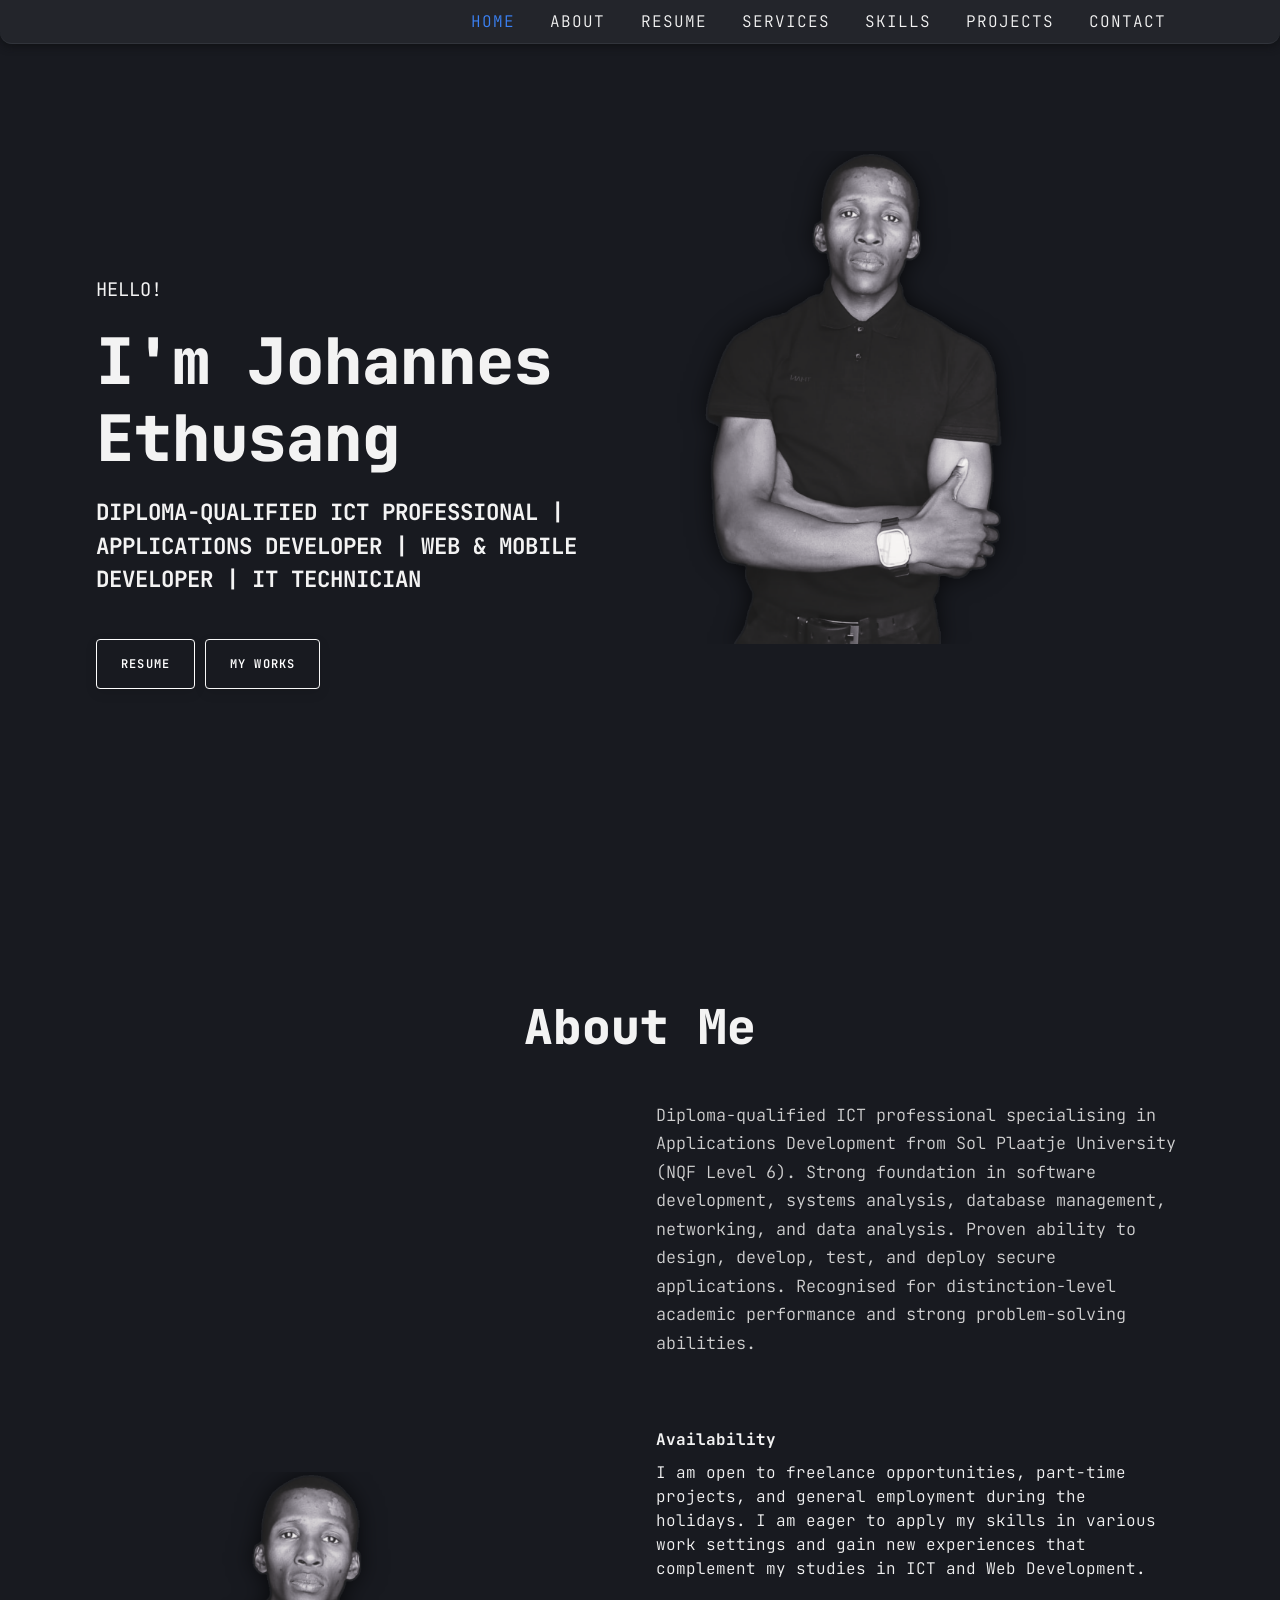
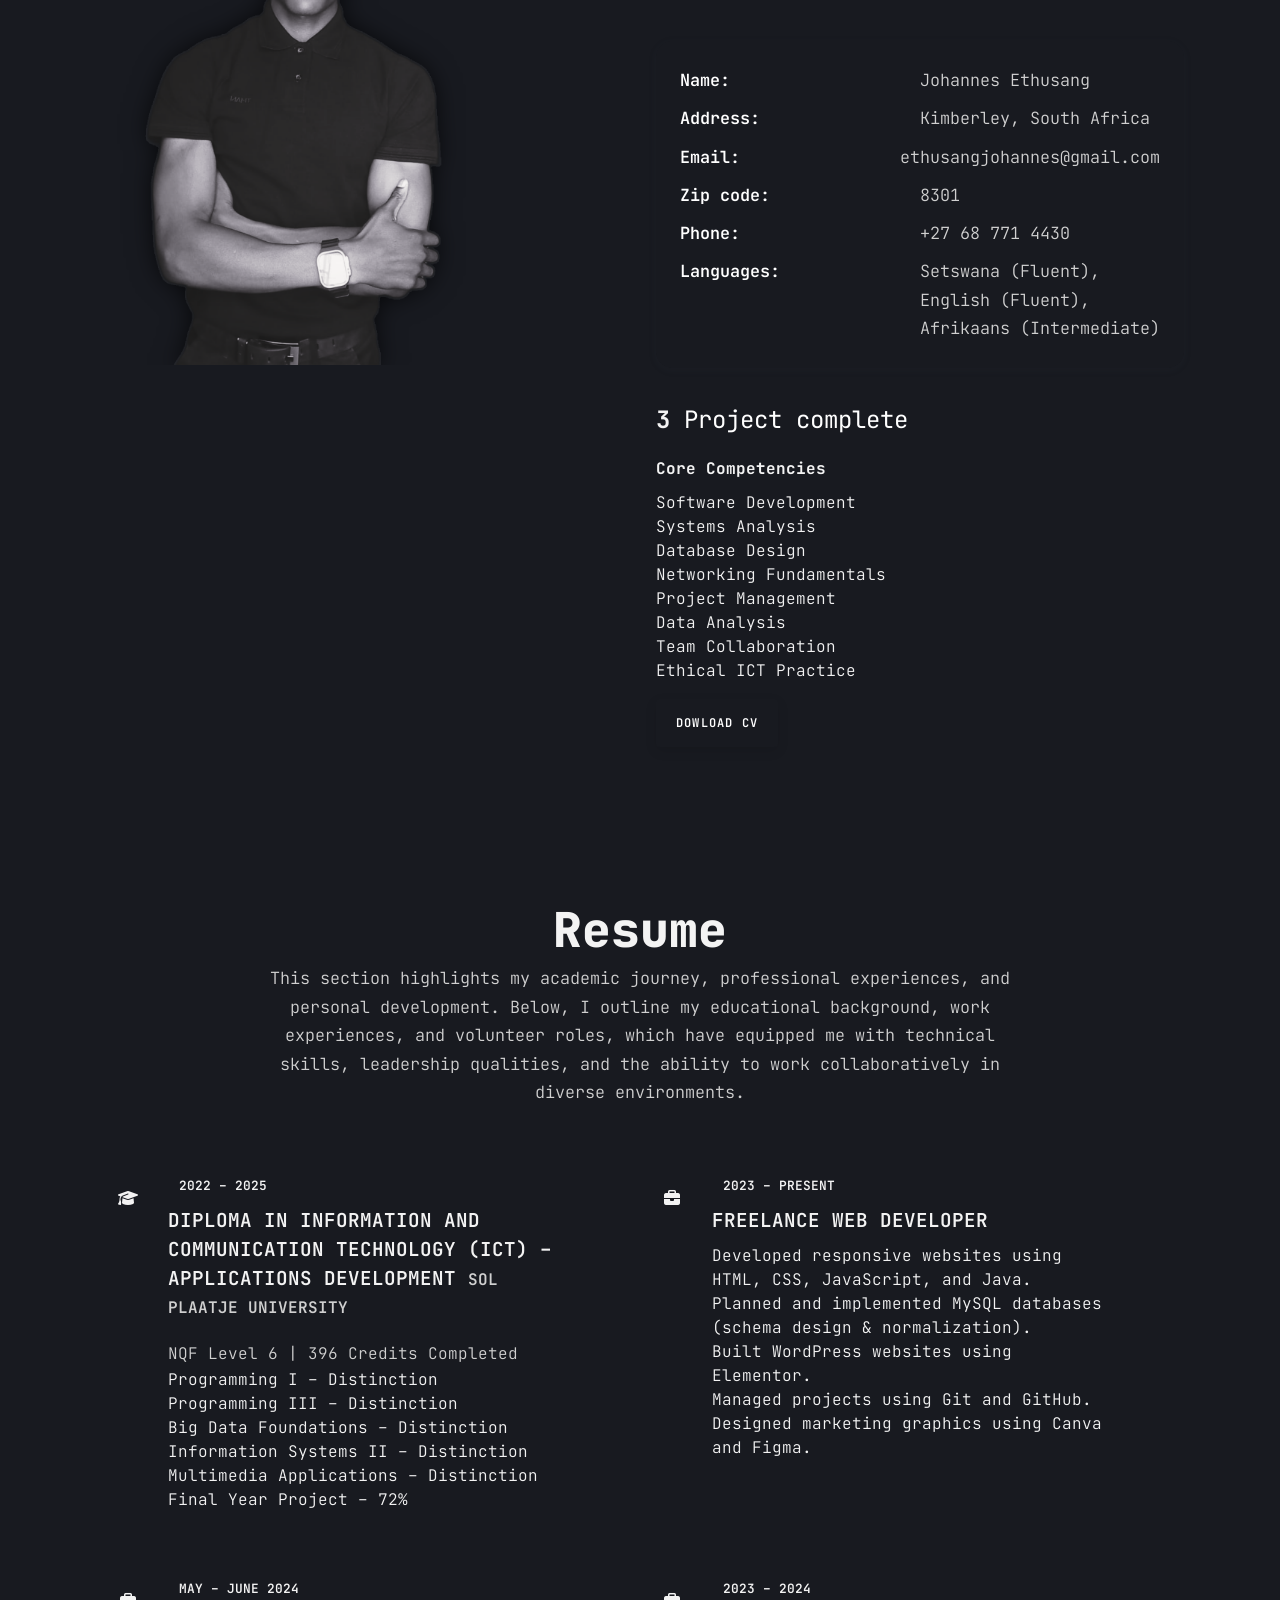
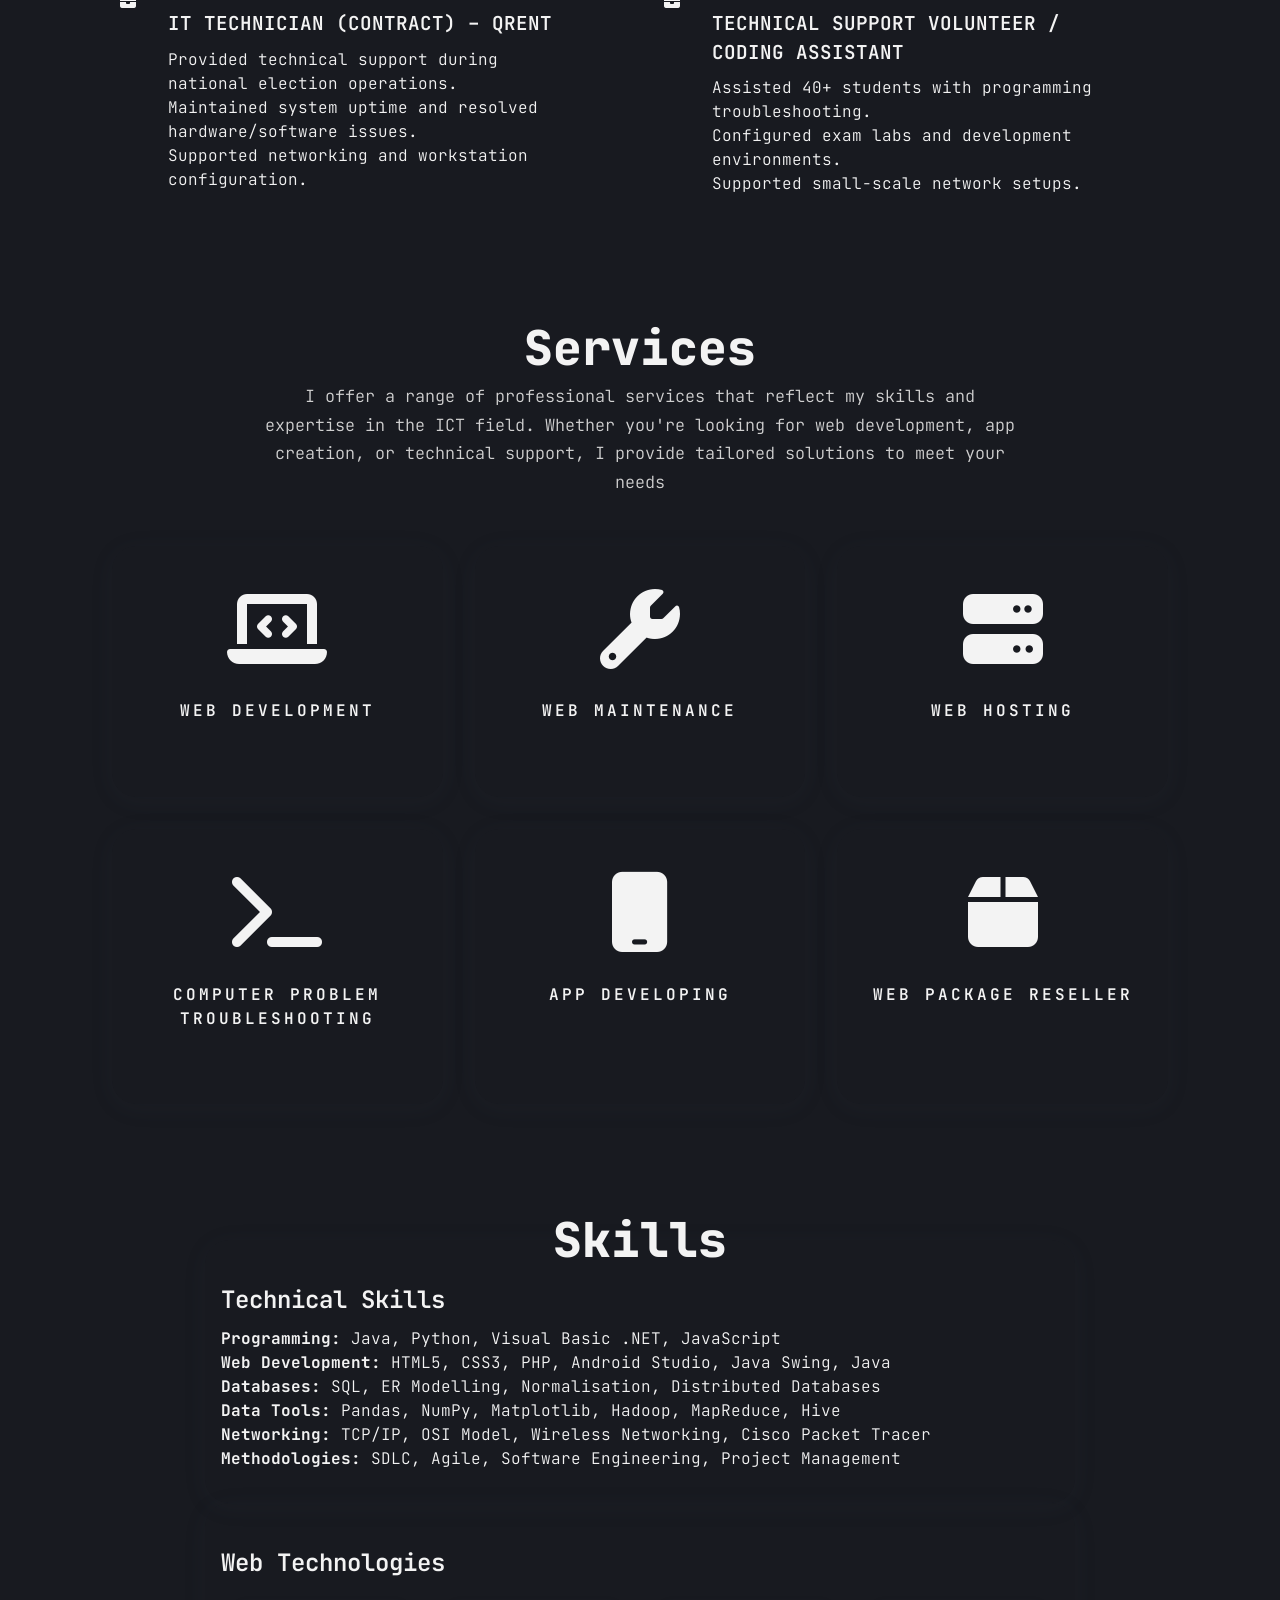
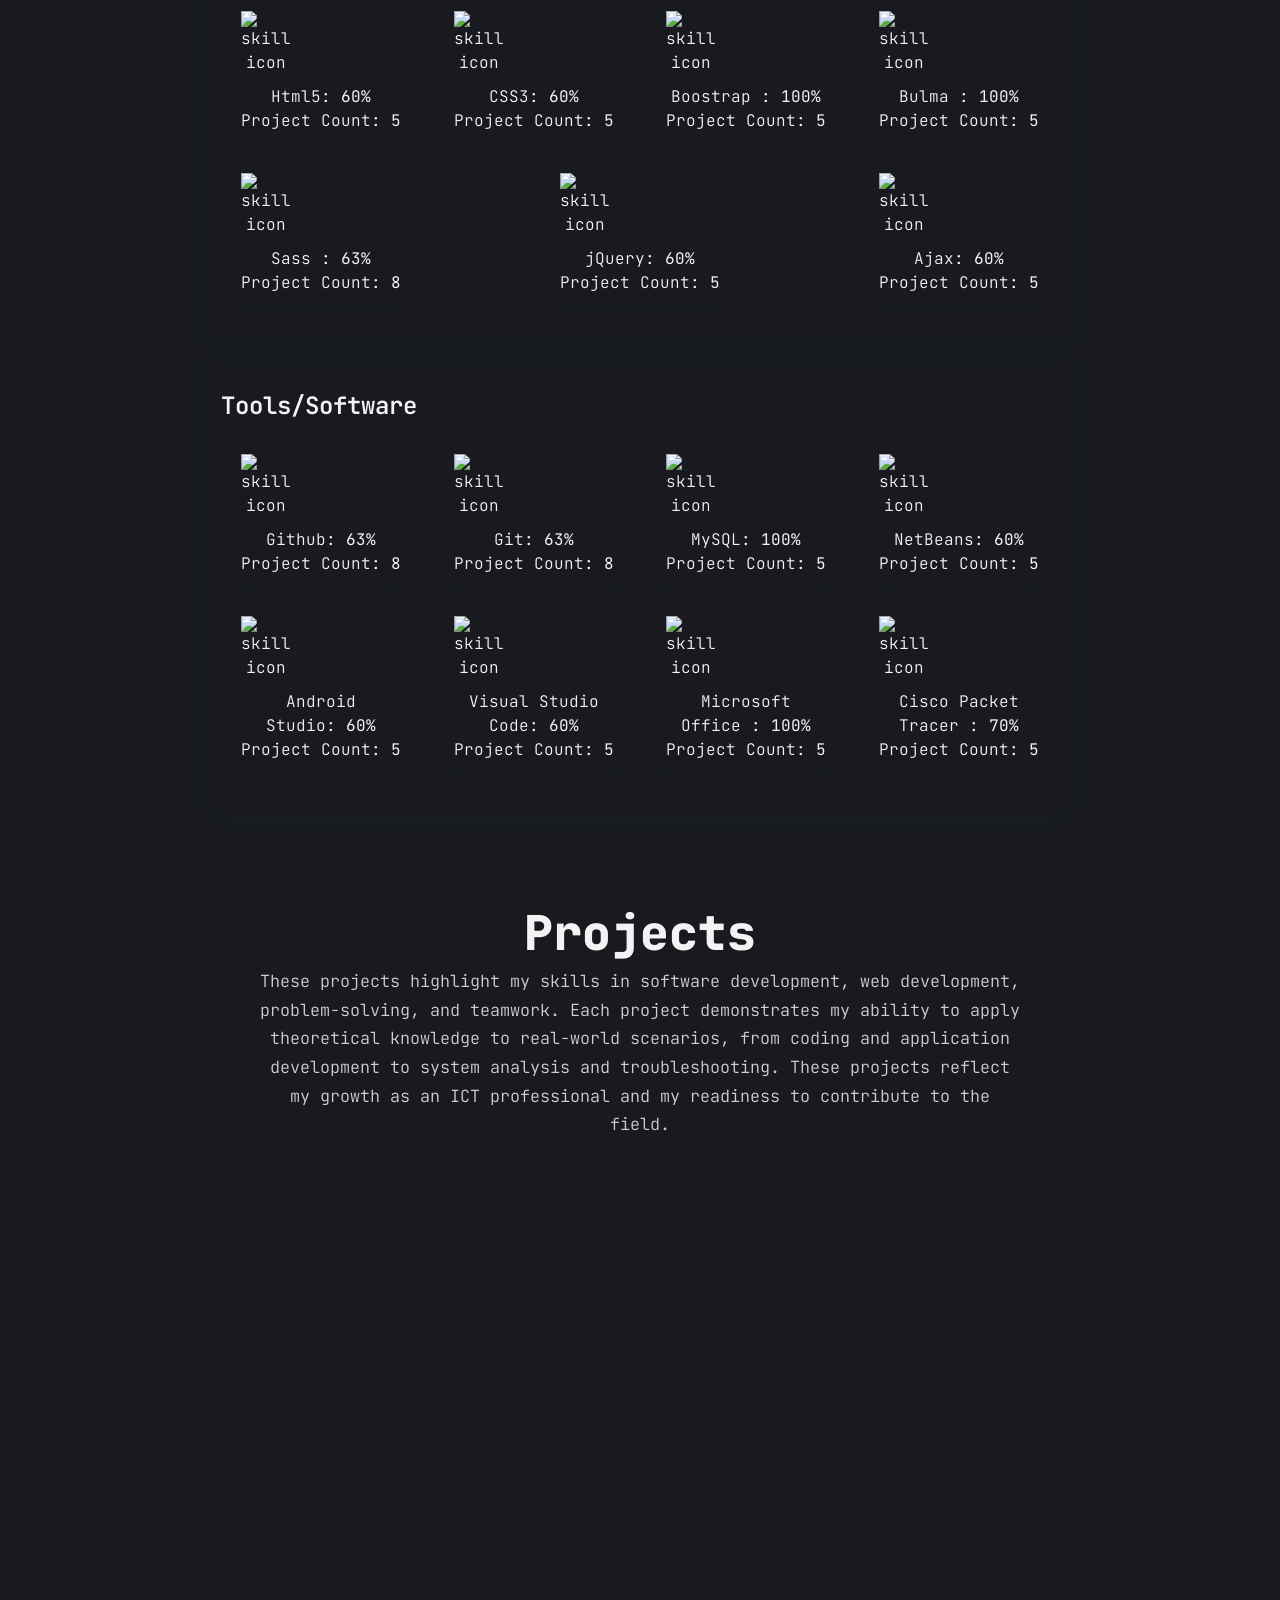
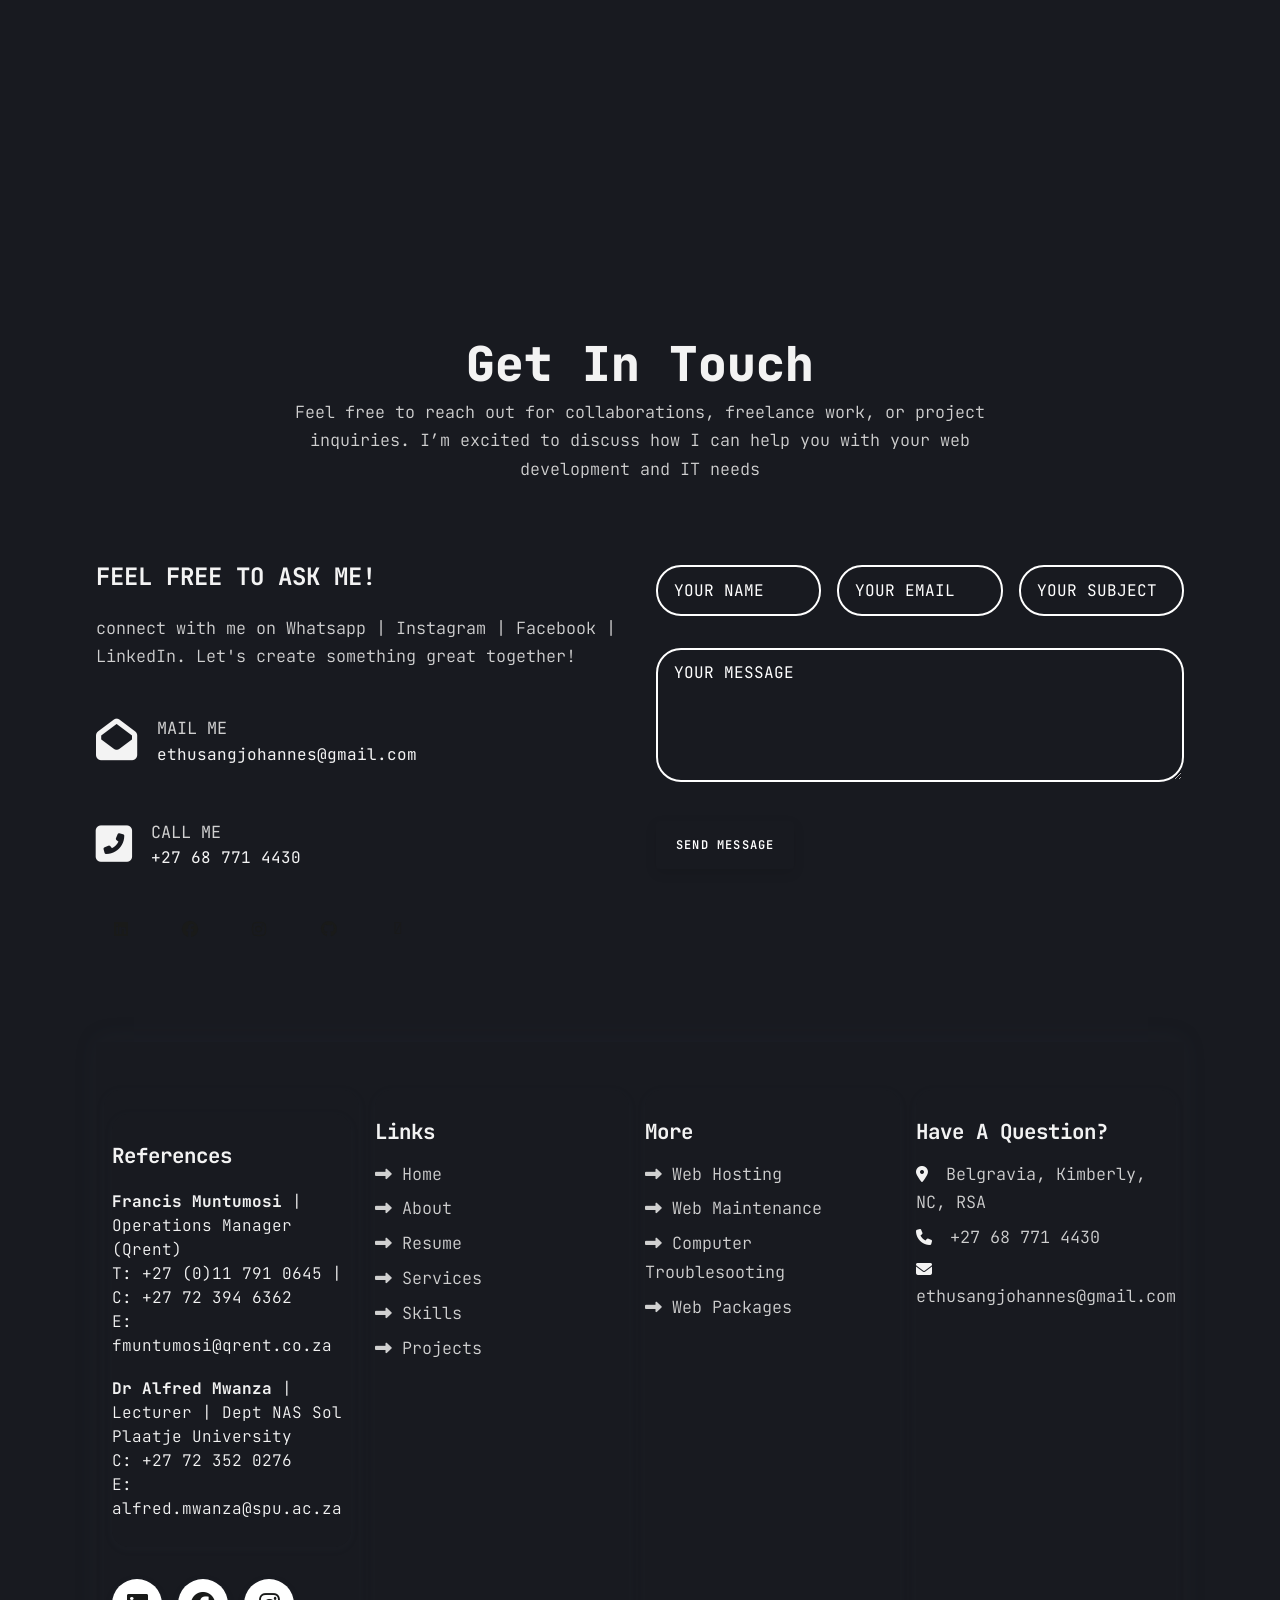
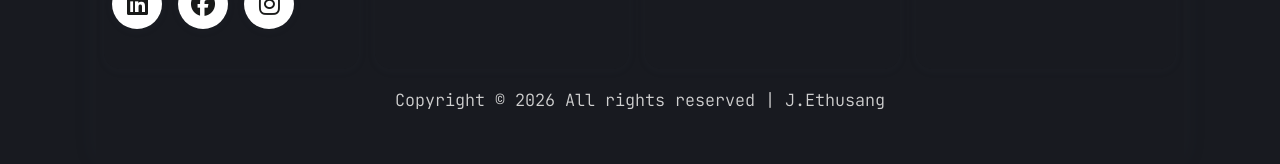
==== index.html @ 194b608e "updates 02" ====
<!DOCTYPE html>
<html>

<head>
  <meta charset="utf-8">
  <meta http-equiv="X-UA-Compatible" content="IE=edge">
  <title>J.Ethusang</title>
  <meta name="description" content="">
  <meta name="viewport" content="width=device-width, initial-scale=1">
  <link rel="shortcut icon" href="assets/je-logo.png" type="image/x-icon">

  <link rel="stylesheet" href="css/utility.css">
  <link rel="stylesheet" href="css/style.css">
  <link rel="stylesheet" href="https://cdnjs.cloudflare.com/ajax/libs/font-awesome/5.15.1/css/all.min.css"
    integrity="sha512-+4zCK9k+qNFUR5X+cKL9EIR+ZOhtIloNl9GIKS57V1MyNsYpYcUrUeQc9vNfzsWfV28IaLL3i96P9sdNyeRssA=="
    crossorigin="anonymous" />
  <link rel="stylesheet" href="https://cdnjs.cloudflare.com/ajax/libs/font-awesome/6.6.0/css/all.min.css"
    integrity="sha512-Kc323vGBEqzTmouAECnVceyQqyqdsSiqLQISBL29aUW4U/M7pSPA/gEUZQqv1cwx4OnYxTxve5UMg5GT6L4JJg=="
    crossorigin="anonymous" referrerpolicy="no-referrer" />
  <link rel="preconnect" href="https://fonts.googleapis.com">
  <link rel="preconnect" href="https://fonts.gstatic.com" crossorigin>
  <link href="https://fonts.googleapis.com/css2?family=JetBrains+Mono:wght@400;500;700&display=swap" rel="stylesheet">
  <style>
    body, html, h1, h2, h3, h4, h5, h6, p, a, span, li, button, input, textarea {
      font-family: 'JetBrains Mono', monospace !important;
    }
    .jetbrains-mono {
      font-family: 'JetBrains Mono', monospace !important;
    }
  </style>
</head>

<body class="titillium-web-light">


  <nav class="navbar">
    <div class="container">
      <div class="brand-and-toggler">
        <a href="#"><img src="assets/je-logo.png" class="navbar-brand" alt=""></a>
        <button type="button" class="navbar-toggler" id="navbar-toggler">
          <span>
            <i class="fas fa-bars"></i>
          </span>
        </button>
      </div>

      <div class="navbar-collapse">
        <ul class="navbar-nav">
          <li class="nav-item nav-active">
            <a href="#home" class="nav-link">home</a>
          </li>
          <li class="nav-item">
            <a href="#about" class="nav-link">about</a>
          </li>
          <li class="nav-item">
            <a href="#resume" class="nav-link">resume</a>
          </li>
          <li class="nav-item">
            <a href="#services" class="nav-link">services</a>
          </li>
          <li class="nav-item">
            <a href="#skills" class="nav-link">skills</a>
          </li>
          <li class="nav-item">
            <a href="#projects" class="nav-link">projects</a>
          </li>

          <li class="nav-item">
            <a href="#contact" class="nav-link">contact</a>
          </li>
        </ul>
      </div>
    </div>
  </nav>

  <section class="home container" id="home">
    <div class="row">
      <div class="row-left">
        <h3>hello!</h3>
        <h1 class="anta-regular">i'm <span class="anta-regular">Johannes Ethusang</span></h1>
        <h2 class="anta-regular">Diploma-qualified ICT Professional | Applications Developer | Web & Mobile Developer | IT Technician</h2>
        <div class="home-pg-btn">
          <button type="button" class="btn"><i class="animation"></i><a style="color: #fff;"
              href="/Docs/Johannes_Ethusang_CV.pdf" target="_blank">Resume</a> <i class="animation"></i></button>
          <button type="button" class="btn"><i class="animation"></i> <a style="color: #fff;" href="#projects">My
              Works</a><i class="animation"></i></button>
        </div>
      </div>

      <div class="row-right">
        <div class="img-border">
          <div class="img-container">
            <img class="sh-img" src="assets/johannes_ethusang.png" alt="my photo">
          </div>
        </div>
      </div>
    </div>
  </section>

  <section class="about container" id="about">
    <div class="title">
      <!-- <h2 class="anta-regular">about</h2> -->
      <div>
        <h2 class="anta-regular">about me</h2>
      </div>
    </div>

    <div class="row">
      <div class="row-lef">
        <img id="about-img" src="assets/johannes_ethusang.png" alt="about photo">
      </div>

      <div class="row-right">
        <p class="text">Diploma-qualified ICT professional specialising in Applications Development from Sol Plaatje University (NQF Level 6). Strong foundation in software development, systems analysis, database management, networking, and data analysis. Proven ability to design, develop, test, and deploy secure applications. Recognised for distinction-level academic performance and strong problem-solving abilities.</p>
        <p class="text">
        <h4>Availability</h4>
        I am open to freelance opportunities, part-time projects, and general employment during the holidays. I am
        eager to apply my skills in various work settings and gain new experiences that complement my studies in ICT
        and Web Development.

        </p>
        <div class="about-content">
          <ul>
            <li class="text">
              <span>Name: </span>
              <span>Johannes Ethusang</span>
            </li>

            <li class="text">
              <span>Address: </span>
              <span>Kimberley, South Africa</span>
            </li>
            <li class="text">
              <span>Email: </span>
              <span>ethusangjohannes@gmail.com</span>
            </li>
            <li class="text">
              <span>Zip code: </span>
              <span>8301</span>
            </li>
            <li class="text">
              <span>Phone: </span>
              <span>+27 68 771 4430</span>
            </li>
            <li class="text">
              <span>Languages: </span>
              <span>Setswana (Fluent), English (Fluent), Afrikaans (Intermediate)</span>
            </li>
          </ul>
        </div>

        <h3>3 <span>Project complete</span></h3>
        <h4>Core Competencies</h4>
        <ul>
          <li>Software Development</li>
          <li>Systems Analysis</li>
          <li>Database Design</li>
          <li>Networking Fundamentals</li>
          <li>Project Management</li>
          <li>Data Analysis</li>
          <li>Team Collaboration</li>
          <li>Ethical ICT Practice</li>
        </ul>
        <button type="button" class="btn"><i class="animation"></i><a style="color: #fff;"
            href="/Docs/Johannes_Ethusang_CV.pdf" target="_blank">Dowload CV</a> <i class="animation"></i></button>
      </div>
    </div>
  </section>

  <section class="resume container" id="resume">
    <div class="title">
      <!-- <h2 class="anta-regular">resume</h2> -->
      <div>
        <h2 class="anta-regular">resume</h2>
      </div>
    </div>

    <p class="text">This section highlights my academic journey, professional experiences,
      and personal development. Below, I outline my educational background, work experiences,
      and volunteer roles, which have equipped me with technical skills, leadership qualities,
      and the ability to work collaboratively in diverse environments.</p>

    <div class="row">
      <div class="item">
        <div class="icon">
          <i class="fas fa-graduation-cap"></i>
        </div>
        <span>2022 – 2025</span>
        <h2>Diploma in Information and Communication Technology (ICT) – Applications Development <span>Sol Plaatje University</span></h2>
        <p class="text">NQF Level 6 | 396 Credits Completed</p>
        <ul>
          <li>Programming I – Distinction</li>
          <li>Programming III – Distinction</li>
          <li>Big Data Foundations – Distinction</li>
          <li>Information Systems II – Distinction</li>
          <li>Multimedia Applications – Distinction</li>
          <li>Final Year Project – 72%</li>
        </ul>
      </div>
      <div class="item">
        <div class="icon">
          <i class="fas fa-briefcase"></i>
        </div>
        <span>2023 – Present</span>
        <h2>Freelance Web Developer</h2>
        <ul>
          <li>Developed responsive websites using HTML, CSS, JavaScript, and Java.</li>
          <li>Planned and implemented MySQL databases (schema design & normalization).</li>
          <li>Built WordPress websites using Elementor.</li>
          <li>Managed projects using Git and GitHub.</li>
          <li>Designed marketing graphics using Canva and Figma.</li>
        </ul>
      </div>
      <div class="item">
        <div class="icon">
          <i class="fas fa-briefcase"></i>
        </div>
        <span>May – June 2024</span>
        <h2>IT Technician (Contract) – Qrent</h2>
        <ul>
          <li>Provided technical support during national election operations.</li>
          <li>Maintained system uptime and resolved hardware/software issues.</li>
          <li>Supported networking and workstation configuration.</li>
        </ul>
      </div>
      <div class="item">
        <div class="icon">
          <i class="fas fa-briefcase"></i>
        </div>
        <span>2023 – 2024</span>
        <h2>Technical Support Volunteer / Coding Assistant</h2>
        <ul>
          <li>Assisted 40+ students with programming troubleshooting.</li>
          <li>Configured exam labs and development environments.</li>
          <li>Supported small-scale network setups.</li>
        </ul>
      </div>
    </div>
  </section>

  <section class="services container" id="services">
    <div class="title">
      <!-- <h2 class="anta-regular">services</h2> -->
      <div>
        <h2 class="anta-regular">services</h2>
      </div>
    </div>

    <p class="text">I offer a range of professional services that reflect my skills and expertise in the ICT field.
      Whether you're looking for web development, app creation, or technical support, I provide tailored
      solutions to meet your needs</p>

    <div class="row">
      <div class="item">
        <span><i class="fa-solid fa-laptop-code"></i></span>
        <h2>Web Development</h2>
      </div>

      <div class="item">
        <span><i class="fa-solid fa-wrench"></i></span>
        <h2>Web Maintenance</h2>
      </div>

      <div class="item">
        <span><i class="fa-solid fa-server"></i></span>
        <h2> Web Hosting</h2>
      </div>



      <div class="item">
        <span><i class="fa-solid fa-terminal"></i></span>
        <h2>Computer Problem Troubleshooting</h2>
      </div>

      <div class="item">
        <span><i class="fa-solid fa-mobile"></i></i></span>
        <h2>app developing</h2>
      </div>

      <div class="item">
        <span><i class="fa-solid fa-box"></i></i></span>
        <h2>Web Package Reseller</h2>
      </div>
    </div>


  </section>

  <section class="skills container" id="skills">
    <div class="title">
      <!-- <h2 class="anta-regular">skills</h2> -->
      <div>
        <h2 class="anta-regular">skills</h2>
      </div>
    </div>

    <div class="content">
      <div class="skills-section" id="skills">
        <h2 class="section-title titillium-web-semibold">Technical Skills</h2>
        <ul>
          <li><b>Programming:</b> Java, Python, Visual Basic .NET, JavaScript</li>
          <li><b>Web Development:</b> HTML5, CSS3, PHP, Android Studio, Java Swing, Java</li>
          <li><b>Databases:</b> SQL, ER Modelling, Normalisation, Distributed Databases</li>
          <li><b>Data Tools:</b> Pandas, NumPy, Matplotlib, Hadoop, MapReduce, Hive</li>
          <li><b>Networking:</b> TCP/IP, OSI Model, Wireless Networking, Cisco Packet Tracer</li>
          <li><b>Methodologies:</b> SDLC, Agile, Software Engineering, Project Management</li>
        </ul>
      </div>
    </div>

    <div class="skills-section" id="Web-Technologies">
      <h2 class="section-title titillium-web-semibold">Web Technologies</h2>
      <div class=" skill-container">


        <div class="skill">
          <img src="/assets/html-5-svgrepo-com.svg" alt="skill-icon" class="skill-icon">
          <ul class="titillium-web-light">
            <li>Html5: <span class="titillium-web-regular">60%</span></li>
            <li>Project Count: <span class="titillium-web-regular">5</span></li>
          </ul>
        </div>
        <div class="skill">
          <img src="/assets/css-3-svgrepo-com.svg" alt="skill-icon" class="skill-icon">

          <ul class="titillium-web-light">
            <li>CSS3: <span class="titillium-web-regular">60%</span></li>
            <li>Project Count: <span class="titillium-web-regular">5</span></li>
          </ul>
        </div>

        <div class="skill">
          <img src="/assets/Bootstrap.svg" alt="skill-icon" class="skill-icon">

          <ul class="titillium-web-light">
            <li>Boostrap : <span class="titillium-web-regular">100%</span></li>
            <li>Project Count: <span class="titillium-web-regular">5</span></li>
          </ul>
        </div>

        <div class="skill">
          <img src="/assets/Bulma.svg" alt="skill-icon" class="skill-icon">

          <ul class="titillium-web-light">
            <li>Bulma : <span class="titillium-web-regular">100%</span></li>
            <li>Project Count: <span class="titillium-web-regular">5</span></li>
          </ul>
        </div>

        <div class="skill">
          <img src="/assets/sass-svgrepo-com.svg" alt="skill-icon" class="skill-icon">

          <ul class="titillium-web-light">
            <li>Sass : <span class="titillium-web-regular">63%</span></li>
            <li>Project Count: <span class="titillium-web-regular">8</span></li>
          </ul>
        </div>

        <div class="skill">
          <img src="/assets/Bootstrap.svg" alt="skill-icon" class="skill-icon">
          <ul class="titillium-web-light">
            <li>jQuery: <span class="titillium-web-regular">60%</span></li>
            <li>Project Count: <span class="titillium-web-regular">5</span></li>
          </ul>
        </div>

        <div class="skill">
          <img src="/assets/pandas-svgrepo-com.svg" alt="skill-icon" class="skill-icon">

          <ul class="titillium-web-light">
            <li>Ajax: <span class="titillium-web-regular">60%</span></li>
            <li>Project Count: <span class="titillium-web-regular">5</span></li>
          </ul>
        </div>

      </div>
    </div>

    <div class="skills-section" id="tools">
      <h2 class="section-title titillium-web-semibold"">Tools/Software</h2>
      <div class=" skill-container">

        <div class="skill">
          <img src="/assets/GitHub.svg" alt="skill-icon" class="skill-icon">

          <ul class="titillium-web-light">
            <li>Github: <span class="titillium-web-regular">63%</span></li>
            <li>Project Count: <span class="titillium-web-regular">8</span></li>
          </ul>
        </div>

        <div class="skill">
          <img src="/assets/Git.svg" alt="skill-icon" class="skill-icon">

          <ul class="titillium-web-light">
            <li>Git: <span class="titillium-web-regular">63%</span></li>
            <li>Project Count: <span class="titillium-web-regular">8</span></li>
          </ul>
        </div>


        <div class="skill">
          <img src="/assets/MySQL.svg" alt="skill-icon" class="skill-icon">

          <ul class="titillium-web-light">
            <li>MySQL: <span class="titillium-web-regular">100%</span></li>
            <li>Project Count: <span class="titillium-web-regular">5</span></li>
          </ul>
        </div>

        <div class="skill">
          <img src="/assets/Git.svg" alt="skill-icon" class="skill-icon">
          <ul class="titillium-web-light">
            <li>NetBeans: <span class="titillium-web-regular">60%</span></li>
            <li>Project Count: <span class="titillium-web-regular">5</span></li>
          </ul>
        </div>

        <div class="skill">
          <img src="/assets/Android Studio.svg" alt="skill-icon" class="skill-icon">

          <ul class="titillium-web-light">
            <li>Android <br> Studio: <span class="titillium-web-regular">60%</span></li>
            <li>Project Count: <span class="titillium-web-regular">5</span></li>
          </ul>
        </div>

        <div class="skill">
          <img src="/assets/Visual Studio Code (VS Code).svg" alt="skill-icon" class="skill-icon">

          <ul class="titillium-web-light">
            <li>Visual Studio <br> Code: <span class="titillium-web-regular">60%</span></li>
            <li>Project Count: <span class="titillium-web-regular">5</span></li>
          </ul>
        </div>
        <div class="skill">
          <img src="/assets/microsoft-office-2013-logo-svgrepo-com.svg" alt="skill-icon" class="skill-icon">

          <ul class="titillium-web-light">
            <li>Microsoft <br> Office : <span class="titillium-web-regular">100%</span></li>
            <li>Project Count: <span class="titillium-web-regular">5</span></li>
          </ul>
        </div>
        <div class="skill">
          <img src="/assets/cisco-svgrepo-com.svg" alt="skill-icon" class="skill-icon">

          <ul class="titillium-web-light">
            <li>Cisco Packet <br> Tracer : <span class="titillium-web-regular">70%</span></li>
            <li>Project Count: <span class="titillium-web-regular">5</span></li>
          </ul>
        </div>


    </div>
    </div>
  </section>

  <section class="projects container" id="projects">
    <div class="title">
      <!-- <h2 class="anta-regular">projects</h2> -->
      <div>
        <h2 class="anta-regular">projects</h2>
      </div>
    </div>

    <p class="text">These projects highlight my skills in software development, web development,
      problem-solving, and teamwork. Each project demonstrates my ability to apply theoretical knowledge to
      real-world scenarios, from coding and application development to system analysis and troubleshooting.
      These projects reflect my growth as an ICT professional and my readiness to contribute to the field.</p>

    <div class="row">

      <div class="item">
        <div class="item-overlay">
          <a href="https://myda-dev.netlify.app" target="_blank">Motlalerain Youth Development Academy Website</a>
          <a href="https://myda-dev.netlify.app" target="_blank"><button class="btn-view">
              See more
              <svg xmlns="http://www.w3.org/2000/svg" fill="none" viewBox="0 0 24 24" height="15px" width="15px"
                class="icon">
                <path stroke-linejoin="round" stroke-linecap="round" stroke-miterlimit="10" stroke-width="1.5"
                  stroke="#292D32"
                  d="M8.91016 19.9201L15.4302 13.4001C16.2002 12.6301 16.2002 11.3701 15.4302 10.6001L8.91016 4.08008">
                </path>
              </svg>
            </button>
          </a>

        </div>
      </div>

      <div class="item">
        <div class="item-overlay">
          <a href="https://kwaai-kasi-kota.netlify.app" target="_blank">Kasi kwaai kota, mini-restuarant website with
            HTML and CSS</a>
          <a href="https://kwaai-kasi-kota.netlify.app" target="_blank"><button class="btn-view">
              See more
              <svg xmlns="http://www.w3.org/2000/svg" fill="none" viewBox="0 0 24 24" height="15px" width="15px"
                class="icon">
                <path stroke-linejoin="round" stroke-linecap="round" stroke-miterlimit="10" stroke-width="1.5"
                  stroke="#292D32"
                  d="M8.91016 19.9201L15.4302 13.4001C16.2002 12.6301 16.2002 11.3701 15.4302 10.6001L8.91016 4.08008">
                </path>
              </svg>
            </button>
          </a>
        </div>
      </div>

      <div class="item">
        <div class="item-overlay">
          <a href="#" target="_blank">Books Library with HTML, CSS, JSON and JavaScript using Books Library</a>
          <a href="" target="_blank"><button class="btn-view">
              See more
              <svg xmlns="http://www.w3.org/2000/svg" fill="none" viewBox="0 0 24 24" height="15px" width="15px"
                class="icon">
                <path stroke-linejoin="round" stroke-linecap="round" stroke-miterlimit="10" stroke-width="1.5"
                  stroke="#292D32"
                  d="M8.91016 19.9201L15.4302 13.4001C16.2002 12.6301 16.2002 11.3701 15.4302 10.6001L8.91016 4.08008">
                </path>
              </svg>
            </button>
          </a>
        </div>
      </div>

      <div class="item">
        <div class="item-overlay">
          <a href="https://html5-cheat-sheet.netlify.app" target="_blank">HTML CHEAT SHEET</a>
          <a href="https://html5-cheat-sheet.netlify.app" target="_blank">
            <button class="btn-view">
              See more
              <svg xmlns="http://www.w3.org/2000/svg" fill="none" viewBox="0 0 24 24" height="15px" width="15px"
                class="icon">
                <path stroke-linejoin="round" stroke-linecap="round" stroke-miterlimit="10" stroke-width="1.5"
                  stroke="#292D32"
                  d="M8.91016 19.9201L15.4302 13.4001C16.2002 12.6301 16.2002 11.3701 15.4302 10.6001L8.91016 4.08008">
                </path>
              </svg>
            </button>
          </a>
        </div>
      </div>


    </div>
  </section>

  <section class="contact container" id="contact">
    <div class="title">
      <!-- <h2 class="anta-regular">contact</h2> -->
      <div>
        <h2 class="anta-regular">get in touch</h2>
      </div>
    </div>

    <p class="text">Feel free to reach out for collaborations, freelance work, or project inquiries. I’m excited to
      discuss how I can help you with your web development and IT needs</p>

    <div class="row">
      <div class="col-left">
        <h2>feel free to ask me!</h2>
        <p class="text">connect with me on Whatsapp | Instagram | Facebook | LinkedIn. Let's create something great
          together!</p>

        <div class="contact-info">
          <span><i class="fas fa-envelope-open"></i></span>
          <h3>
            <span class="text">mail me</span> <br>
            ethusangjohannes@gmail.com
          </h3>
        </div>
        <div class="contact-info">
          <span><i class="fas fa-phone-square-alt"></i></span>
          <h3>
            <span class="text">call me</span> <br>
            +27 68 771 4430
          </h3>
        </div>

        <div class="contact-social-links">
          <a href="https://www.linkedin.com/in/johannes-ethusang/" target="_blank">
            <i class="fab fa-linkedin"></i>
          </a>
          <a href="https://www.facebook.com/profile.php?id=100082248620276" target="_blank">
            <i class="fab fa-facebook"></i>
          </a>
          <a href="https://www.instagram.com/mj_ethusang_8650" target="_blank`">
            <i class="fab fa-instagram"></i>
          </a>
          <a href="https://github.com/jethusang" target="_blank">
            <i class="fab fa-github"></i>
          </a>
          <a href="https://wa.me/+27711298391/?text=urlencodedtext" target="_blank">
            <li class="fab fa-whatsapp"></li>
          </a>
        </div>
      </div>

      <div class="col-right">
        <form class="contact-form" id="contact-form">
          <div class="form-group">
            <input type="text" id="name" name="name" placeholder="Your name" required>
            <input type="email" id="email" name="email" placeholder="Your email" required>
            <input type="text" id="subject" name="subject" placeholder="Your subject" required>
          </div>
          <textarea id="message" name="message" rows="5" placeholder="Your message" required></textarea>
          <button type="submit" class="btn"><i class="animation"></i>Send message<i class="animation"></i></button>
        </form>
      </div>
    </div>
  </section>

  <footer class="footer container" id="footer">
    <div class="row">
      <div class="col">
       
              <div class="col">
                <h3 class="footer-title">References</h3>
                <div class="footer-links">
                  <p><b>Francis Muntumosi</b> | Operations Manager (Qrent)<br>
                  T: +27 (0)11 791 0645 | C: +27 72 394 6362<br>
                  E: fmuntumosi@qrent.co.za</p>
                  <p><b>Dr Alfred Mwanza</b> | Lecturer | Dept NAS Sol Plaatje University<br>
                  C: +27 72 352 0276<br>
                  E: alfred.mwanza@spu.ac.za</p>
                </div>
              </div>
        <div class="social-links">
          <a href="https://www.linkedin.com/in/johannes-ethusang/" target="_blank"><i class="fab fa-linkedin"></i></a>
          <a href="https://www.facebook.com/profile.php?id=100082248620276" target="_blank"><i
              class="fab fa-facebook"></i></a>
          <a href="https://www.instagram.com/mj_ethusang_8650" target="_blank"><i class="fab fa-instagram"></i></a>
        </div>
      </div>

      <div class="col">
        <h3 class="footer-title">links</h3>
        <div class="footer-links">
          <a href="#home" class="text">
            <i class="fas fa-long-arrow-alt-right"></i>
            home
          </a>
          <a href="#about" class="text">
            <i class="fas fa-long-arrow-alt-right"></i>
            about
          </a>
          <a href="#resume" class="text">
            <i class="fas fa-long-arrow-alt-right"></i>
            resume
          </a>
          <a href="#services" class="text">
            <i class="fas fa-long-arrow-alt-right"></i>
            services
          </a>
          <a href="#skills" class="text">
            <i class="fas fa-long-arrow-alt-right"></i>
            skills
          </a>
          <a href="#projects" class="text">
            <i class="fas fa-long-arrow-alt-right"></i>
            projects
          </a>
        </div>
      </div>

      <div class="col">
        <h3 class="footer-title">more</h3>
        <div class="footer-links">
          <a href="#" class="text">
            <i class="fas fa-long-arrow-alt-right"></i>
            web hosting
          </a>
          <a href="#" class="text">
            <i class="fas fa-long-arrow-alt-right"></i>
            web maintenance
          </a>
          <a href="#" class="text">
            <i class="fas fa-long-arrow-alt-right"></i>
            computer troublesooting
          </a>
          <a href="#" class="text">
            <i class="fas fa-long-arrow-alt-right"></i>
            web packages
          </a>
        </div>
      </div>

      <div class="col">
        <h3 class="footer-title">have a question?</h3>
        <div>
          <span>
            <i class="fas fa-map-marker-alt"></i>
          </span>
          <span class="text"> Belgravia, Kimberly, NC, RSA</span>
        </div>

        <div>
          <span>
            <i class="fas fa-phone"></i>
          </span>
          <span class="text">+27 68 771 4430</span>
        </div>

        <div>
          <span>
            <i class="fas fa-envelope"></i>
          </span>
          <span class="text">ethusangjohannes@gmail.com</span>
        </div>
      </div>
    </div>

    <div class="footer-text">
      <p class="text">Copyright &copy; 2026 All rights reserved | J.Ethusang</p>
    </div>
  </footer>


  <script type="text/javascript" src="https://cdn.jsdelivr.net/npm/@emailjs/browser@4/dist/email.min.js">
  </script>
  <script type="text/javascript">
    (function () {
      emailjs.init({
        publicKey: "oPX2T8bW0p2ngzb6X",
      });
    })();
  </script>

  <script src="js/script.js"></script>
</body>

</html>
---- css/utility.css ----
/* setup and common stylings */
:root {
  --main-font:
    "Space Grotesk", "Oswald", "Roboto Mono", "Consolas", "Menlo", "monospace",
    Arial, sans-serif;
  --primary-bg: #181a20;
  --secondary-bg: #23252b;
  --card-bg: #23252b;
  --border: #31343b;
  --text-main: #f3f3f3;
  --text-muted: #b0b3b8;
  --accent: #3b82f6;
  --accent-hover: #2563eb;
  --transition: all 0.4s ease;
}

.titillium-web-extralight {
  font-family: "Titillium Web", serif;
  font-weight: 200;
  font-style: normal;
}

.titillium-web-light {
  font-family: "Titillium Web", serif;
  font-weight: 300;
  font-style: normal;
}

.titillium-web-regular {
  font-family: "Titillium Web", serif;
  font-weight: 400;
  font-style: normal;
}

.titillium-web-semibold {
  font-family: "Titillium Web", serif;
  font-weight: 600;
  font-style: normal;
}

.titillium-web-bold {
  font-family: "Titillium Web", serif;
  font-weight: 700;
  font-style: normal;
}

.titillium-web-black {
  font-family: "Titillium Web", serif;
  font-weight: 900;
  font-style: normal;
}

.titillium-web-extralight-italic {
  font-family: "Titillium Web", serif;
  font-weight: 200;
  font-style: italic;
}

.titillium-web-light-italic {
  font-family: "Titillium Web", serif;
  font-weight: 300;
  font-style: italic;
}

.titillium-web-regular-italic {
  font-family: "Titillium Web", serif;
  font-weight: 400;
  font-style: italic;
}

.titillium-web-semibold-italic {
  font-family: "Titillium Web", serif;
  font-weight: 600;
  font-style: italic;
}

.titillium-web-bold-italic {
  font-family: "Titillium Web", serif;
  font-weight: 700;
  font-style: italic;
}

* {
  box-sizing: border-box;
  padding: 0;
  margin: 0;
  font-family: var(--sans);
}
body {
  color: #fff;
  line-height: 1.5;
  background: var(--black);
  overflow-x: hidden;
  /* background: linear-gradient(to bottom right, #111 15%, transparent),
    radial-gradient(circle at 100% 0%, rgba(255, 255, 255, .2) 10%, transparent 20%) center center / 15px 15px,
    linear-gradient(to bottom right, #3C4BBD, #57ADD8); */
}
a {
  color: #191a19;
  text-decoration: none;
}
img {
  /* top: 60px; */
  width: 70%;
  display: block;
  /* filter: drop-shadow(30px 10px 4px var(--green)); */
}
.sh-img {
  filter: drop-shadow(30px 10px 4px var(--green));
}
ul li {
  list-style-type: none;
}
h1,
h2,
h3,
h4,
h5,
h6,
p {
  padding: 0.6rem 0;
}

/* button */
/* From Uiverse.io by mi-series */

/* .btn{
    border: none;
    margin: 1rem 0;
    border-radius: 35px;
    background: var(--green);
    font-size: 0.9rem;
    text-transform: uppercase;
    padding: 1rem 1.5rem;
    font-weight: 700;
    letter-spacing: 2px;
    display: inline-block;
    cursor: pointer;
    transition: var(--transition);
}
.btn:hover{
    opacity: 0.7;
} */

.btn {
  outline: 0;
  display: inline-block;
  align-items: center;
  justify-content: space-between;
  background: var(--nero);
  /* min-width: 200px; */
  border: 0;
  font-weight: 700;
  border-radius: 4px;
  box-shadow: 0 4px 12px rgba(0, 0, 0, 0.1);
  box-sizing: border-box;
  padding: 16px 20px;
  color: #fff;
  font-size: 12px;
  font-weight: 600;
  letter-spacing: 1.2px;
  text-transform: uppercase;
  overflow: hidden;
  cursor: pointer;
  margin: 1rem 0;
}

.btn:hover {
  opacity: 0.95;
}

.btn .animation {
  border-radius: 100%;
  animation: ripple 0.6s linear infinite;
}

@keyframes ripple {
  0% {
    box-shadow:
      0 0 0 0 rgba(255, 255, 255, 0.1),
      0 0 0 20px rgba(255, 255, 255, 0.1),
      0 0 0 40px rgba(255, 255, 255, 0.1),
      0 0 0 60px rgba(255, 255, 255, 0.1);
  }

  100% {
    box-shadow:
      0 0 0 20px rgba(255, 255, 255, 0.1),
      0 0 0 40px rgba(255, 255, 255, 0.1),
      0 0 0 60px rgba(255, 255, 255, 0.1),
      0 0 0 80px rgba(255, 255, 255, 0);
  }
}

.text {
  font-size: 1.05rem;
  color: #d0d0d0;
  line-height: 1.7;
}

/* title */
.title {
  position: relative;
}
.title > h2 {
  font-size: 3rem;
  /* font-family: var(--poppins); */
  text-align: center;
  text-transform: capitalize;
  font-weight: 900;
  color: var(--nero);
}
.title div {
  position: absolute;
  top: 50%;
  left: 50%;
  text-align: center;
  width: 100%;
  transform: translate(-50%, -50%);
}
.title div h2 {
  text-transform: capitalize;
  font-size: 2rem;
  /* font-family: var(--poppins); */
  font-weight: 800;
}
.container {
  width: 90vw;
  margin: 0 auto;
}

@media screen and (min-width: 500px) {
  .title > h2 {
    font-size: 6rem;
  }
  .title div h2 {
    font-size: 3rem;
  }
}

@media screen and (min-width: 992px) {
  .container {
    width: 88vw;
  }
}
@media screen and (min-width: 1200px) {
  .container {
    width: 85vw;
  }
  .home .img-container {
    top: 30px;
  }
}

/* animation and transition stopper styling */
.resize-animation-stopper * {
  animation: none !important;
  transition: none !important;
}

/* From Uiverse.io by boryanakrasteva */
.btn-view {
  width: 140px;
  height: 40px;
  display: flex;
  align-items: center;
  justify-content: space-evenly;
  text-transform: uppercase;
  letter-spacing: 1px;
  border: none;
  position: relative;
  background-color: transparent;
  transition: 0.2s cubic-bezier(0.19, 1, 0.22, 1);
  opacity: 0.6;
}

.btn-view::after {
  content: "";
  border-bottom: 3px double rgb(214, 207, 113);
  width: 0;
  height: 100%;
  position: absolute;
  margin-top: -5px;
  top: 0;
  left: 5px;
  visibility: hidden;
  opacity: 1;
  transition: 0.2s linear;
}

.btn-view .icon {
  transform: translateX(0%);
  transition: 0.2s linear;
  animation: attention 1.2s linear infinite;
}

.btn-view:hover::after {
  visibility: visible;
  opacity: 0.7;
  width: 90%;
}

.btn-view:hover {
  letter-spacing: 2px;
  opacity: 1;
}

.btn-view:hover > .icon {
  transform: translateX(30%);
  animation: none;
}

@keyframes attention {
  0% {
    transform: translateX(0%);
  }

  50% {
    transform: translateX(30%);
  }
}
---- css/style.css ----
html{
    scroll-behavior: smooth;
    background: var(--primary-bg);
    color: var(--text-main);
    font-family: var(--main-font);
}
body {
    font-family: var(--main-font) !important;
    background: var(--primary-bg);
    color: var(--text-main);
}
/* #### navbar #### */
.navbar{
    position: fixed;
    z-index: 999;
    top: 0;
    left: 0;
    background: var(--secondary-bg);
    width: 100%;
    box-shadow: 0 2px 8px 0 #101114;
    border-radius: 0 0 12px 12px;
    border-bottom: 1px solid var(--border);
}
.brand-and-toggler{
    display: flex;
    justify-content: space-between;
    padding: 1rem 0;
}
.navbar-brand{
    width: 70px;
}
.navbar-toggler{
    border: none;
    font-size: 1.7rem;
    background: none;
    color: #fff;
    cursor: pointer;
    outline: none;
    transition: var(--transition);
}
.navbar-toggler:hover{
    opacity: 0.8;
}
.navbar-collapse{
    height: 0;
    overflow: hidden;
    transition: var(--transition);
}
.nav-item{
    text-align: center;
    padding: 0.6rem;
    position: relative;
}
.nav-item::after{
    content: "";
    position: absolute;
    bottom: 4px;
    left: 50%;
    transform: translateX(-50%);
    border-radius: 5px;
    width: 0;
    height: 2px;
    background: var(--green);
    transition: var(--transition);
}
.nav-item:hover::after{
    width: 100px;
}
.nav-link{
    text-transform: uppercase;
    font-size: 1.1rem;
    color: var(--text-main);
    letter-spacing: 1px;
    font-family: var(--main-font);
    transition: var(--transition);
}
.nav-link:hover{
    color: var(--accent);
}
.nav-active .nav-link{
    color: var(--accent);
}

/*** show nav class ***/
.showNav{
    height: 385px;
}

/* #### HOME PAGE #### */
.home{
    padding: 5rem 0 2.5rem 0;
}
.home .row > div{
    height: 60vh;
    display: flex;
    flex-direction: column;
    justify-content: center;
    align-items: center;
    border: 2px solid var(--nero);
    border-radius: 10px;
    margin: 2rem 0;
}
.home .row-left{
    text-align: center;
}
.home .row-left h3{
    color: var(--green);
    font-weight: 400;
    text-transform: uppercase;
}
.home .row-left h1{
    font-size: 2rem;
    text-transform: capitalize;
    line-height: 1.2;
    font-weight: 900;
}
.home .row-left h1 span{
    color: var(--green);
}
.home .row-left h2{
    text-transform: uppercase;
    font-size: 1rem;
}
.home-pg-btn{
    display: flex;
    margin: 1rem 0;
}
.home-pg-btn button{
    padding: 0.8rem;
    margin-right: 0.6rem;
    border: 1px solid #f7f7f7;
}
.home-pg-btn button:first-child{
    border-color: var(--green);
}
.home-pg-btn button:last-child{
    background: transparent;
    color: #fff;
}
.home .img-container{
    position: relative;
    width: 240px;
    height: 240px;
    border-radius: 50%;
    overflow: hidden;
}
.home .img-border{
    background: var(--nero);
    width: 245px;
    height: 245px;
    border-radius: 50%;
    display: flex;
    justify-content: center;
    align-items: center;
}

/* #### ABOUT PAGE #### */
.about{
    padding: 5rem 0 2.5rem 0;
}
.about .row-right{
    padding: 3rem 0;
}
.about .row-right p{
    margin: 1rem 0;
}
.about-content{
    margin: 1.5rem 0;
    background: var(--nero);
    border-radius: 16px;
    box-shadow: 0 2px 8px 0 rgba(60,72,88,0.08);
    padding: 1rem 1.5rem;
}
.about-content li{
    display: flex;
    margin: 0.6rem 0;
}
.about-content li span{
    flex: 1;
}
.about-content li span:first-child{
    color: #fff;
    font-weight: 600;
}
.about .row-right h3{
    color: var(--green);
    font-size: 1.5rem;
}
.about .row-right h3 span{
    color: #fff;
    font-weight: 400;
}

/* #### RESUME PAGE #### */
.resume{
    padding: 5rem 0 2.5rem 0;
}
.resume > .text{
    width: 70%;
    margin: 1.5rem auto;
    text-align: center;
}
.resume .item{
    padding: 0 2.5rem;
    margin: 2rem;
    background: var(--morph-bg);
    border-radius: 24px;
    box-shadow: var(--morph-shadow);
    border-left: 6px solid var(--green);
    position: relative;
}
.resume .item > span{
    background: var(--nero);
    border-radius: 15px;
    padding: 0.25rem 0.7rem;
    text-transform: uppercase;
    font-size: 0.8rem;
    font-weight: 600;
}
.resume .item h2{
    text-transform: uppercase;
    font-weight: 600;
    font-size: 1.2rem;
}
.resume .item h2 span{
    font-size: 1rem;
    color: #d0d0d0;
}
.resume .item .text{
    font-size: 1rem;
    padding-bottom: 0;
}
.resume .icon{
    position: absolute;
    top: 0;
    width: 50px;
    height: 50px;
    background: var(--green);
    border-radius: 50%;
    display: flex;
    justify-content: center;
    align-items: center;
    left: -25px;
}

/* #### SERVICES PAGE #### */
.services{
    padding: 5rem 0 2.5rem 0;
}
.services > .text{
    width: 70%;
    margin: 1.5rem auto;
    text-align: center;
}
.services .item{
    text-align: center;
    padding: 1.5rem 0 4rem 0;
    background: var(--nero);
    margin: 1.5rem 0;
    cursor: pointer;
    transition: var(--transition);
    border-radius: 24px;
    box-shadow: 0 4px 24px 0 rgba(60,72,88,0.08);
    border-bottom: 5px solid var(--green);
}
.services .item span{
    font-size: 5rem;
    color: var(--green);
}
.services .item h2{
    text-transform: uppercase;
    font-size: 1rem;
    font-weight: 600;
    letter-spacing: 3px;
    position: relative;
}
.services .item h2::after{
    content: "";
    position: absolute;
    bottom: 0;
    background: var(--green);
    width: 50px;
    height: 0.5px;
    left: 50%;
    transform: translateX(-50%);
}
.services .item:hover{
    background: var(--green);
    color: #fff;
    border-bottom: 5px solid #fff;
    box-shadow: 0 8px 32px 0 rgba(60,72,88,0.15);
}
.services .item:hover span{
    color: #fff;
}
.services .item:hover h2{
    color: var(--black);
}
.services .item:hover h2::after{
    background: var(--black);
}
.services .btn{
    margin: 2.5rem auto 1rem auto;
    display: block;
}


/* #### SKILLS PAGE #### */
.skills{
    padding: 5rem 0 2.5rem 0;
}
.skills > .text{
    width: 70%;
    margin: 1.5rem auto;
    text-align: center;
}
.skills .row{
    margin: 1rem 0;
}
.skills .item{
    padding: 0.5rem 0;
    margin: 0.3rem 0;
}
.skills .item-text{
    display: flex;
    justify-content: flex-start;
    font-weight: 600;
    font-size: 1.3rem;
    position: relative;
}
.skills .item-text span:last-child{
    position: absolute;
}
.skills .item-text .w-90{
    margin-left: 85%;
}
.skills .item-text .w-75{
    margin-left: 70%;
}
.skills .item-text .w-85{
    margin-left: 80%;
}
.skills .item-text .w-80{
    margin-left: 75%;
}
.skills .item-text .w-60{
    margin-left: 55%;
}
.skills .item-text .w-68{
    margin-left: 63%;
}
.progress{
    margin: 0.8rem 0;
    border-radius: 10px;
    height: 16px;
    width: 100%;
    background-color: var(--nero);
    overflow: hidden;
}
.progress-bar{
    background: var(--green);
    height: 100%;
    border-top-right-radius: 2px;
    border-bottom-right-radius: 2px;
}
.progress-bar.w-90{
    width: 90%;
}
.progress-bar.w-75{
    width: 75%;
}
.progress-bar.w-85{
    width: 85%;
}
.progress-bar.w-80{
    width: 80%;
}
.progress-bar.w-60{
    width: 60%;
}
.progress-bar.w-68{
    width: 68%;
}

/* #### PROJECTS PAGE #### */
.projects{
    padding: 5rem 0 2.5rem 0;
}
.projects > .text{
    width: 70%;
    margin: 1.5rem auto;
    text-align: center;
}
.projects .item{
    margin: 2rem 0;
    height: 320px;
    width: 100%;
    position: relative;
}
.projects .row .item:nth-child(1){
    background: url(../assets/motlalerain-Youth-Development-Academy.png) center/cover no-repeat;
}
.projects .row .item:nth-child(2){
    background: url(../assets/kwaai-kasi-kota.png) center/cover no-repeat;
}
.projects .row .item:nth-child(3){
    background: url(../assets/boredom-smash-library.png) center/cover no-repeat;
}
.projects .row .item:nth-child(4){
    background: url(../assets/html-cheat-sheet.png)center/cover no-repeat;
}
.projects .item .item-overlay{
    position: absolute;
    top: 0;
    left: 0;
    width: 100%;
    height: 100%;
    background: var(--green);
    text-align: center;
    display: flex;
    flex-direction: column;
    justify-content: center;
    padding: 1.5rem;
    opacity: 0;
    transition: var(--transition);
}
.projects .item .item-overlay a{
    text-transform: capitalize;
    font-size: 1.25rem;
    font-weight: 400;
}
.projects .item .item-overlay h3{
    text-transform: uppercase;
    font-size: 1rem;
    letter-spacing: 3px;
}
.projects .item:hover .item-overlay{
    opacity: 0.9;
}

/* #### CONTACT PAGE #### */
.contact{
    padding: 5rem 0 2.5rem 0;
}
.contact > .text{
    width: 70%;
    margin: 1.5rem auto;
    text-align: center;
}
.contact .row{
    margin: 1rem 0;
}
.contact .row > div{
    margin: 2.5rem 0;
    padding: 2rem 0;
}
.contact .col-left h2{
    text-transform: uppercase;
}
.contact .contact-info{
    margin: 1rem 0;
    padding: 0.5rem 0;
    display: flex;
    align-items: center;
}
.contact .contact-info > span{
    color: var(--green);
    font-size: 2.6rem;
    margin-right: 1.2rem;
}
.contact .contact-info h3{
    font-size: 1rem;
    font-weight: 400;
}
.contact .contact-info h3 span{
    text-transform: uppercase;
    font-size: 1.05rem;
}
.contact .contact-social-links{
    display: flex;
}
.contact .contact-social-links a{
    display: block;
    width: 50px;
    height: 50px;
    background: var(--nero);
    margin: 0 0.6rem;
    display: flex;
    justify-content: center;
    align-items: center;
    border-radius: 50%;
    transition: var(--transition);
}
.contact .contact-social-links a:first-child{
    margin-left: 0;
}
.contact .contact-social-links a:hover{
    background: var(--green);
}
.contact-form input, .contact-form textarea{
    width: 100%;
    margin: 1rem 0;
    background: var(--nero);
    border: 2px solid #fff;
    font-size: 1rem;
    padding: 0.8rem 1rem;
    border-radius: 25px;
    outline: 0;
    caret-color: #fff;
}
.contact-form input:focus, .contact-form textarea:focus{
    border-color: var(--green);
}
.contact-form input::placeholder,
.contact-form textarea::placeholder{
    text-transform: uppercase;
    color: #fff;
}




/* #### footer #### */
.footer{
    padding: 2.5rem 0;
    border-top: 1.5px solid var(--nero);
    background: var(--morph-bg);
    box-shadow: 0 -4px 24px 0 rgba(60,72,88,0.08);
}
.footer-title{
    text-transform: capitalize;
    font-size: 1.3rem;
    font-weight: 700;
}
.footer .col{
    text-align: center;
    padding: 1rem 0;
    background: var(--nero);
    border-radius: 16px;
    margin: 0.5rem;
    box-shadow: 0 2px 8px 0 rgba(60,72,88,0.08);
}
.footer .col:first-child .text{
    width: 80%;
    margin: 0 auto;
}
.social-links{
    display: flex;
    justify-content: center;
}
.social-links a{
    background: #fff;
    width: 50px;
    height: 50px;
    font-size: 1.5rem;
    display: flex;
    justify-content: center;
    align-items: center;
    border-radius: 50%;
    margin: 1.5rem 0.5rem;
    transition: var(--transition);
    box-shadow: 0 2px 8px 0 rgba(60,72,88,0.08);
}
.social-links a:hover{
    background: var(--green);
    color: #fff;
    border-color: var(--green);
}
.footer-links a{
    display: block;
    text-transform: capitalize;
    padding: 0.2rem 0;
    transition: var(--transition);
}
.footer-links a .fas{
    display: none;
}
.footer-links a:hover{
    color: #fff;
}
.footer .col:last-child div{
    padding: 0.2rem 0;
}
.footer .col:last-child .fas{
    padding-right: 0.5rem;
}
.footer-text .text{
    text-align: center;
}


@media screen and (min-width: 500px){
 
    .home .row-left h1{
        font-size: 4rem;
    }
    .home .row-left h2{
        font-size: 1.4rem;
    }
    .home-pg-btn button{
        padding: 1rem 1.5rem;
    }
    .home .img-container{
        width: 320px;
        height: 320px;
    }
    .home .img-border{
        width: 325px;
        height: 325px;
    }
}

@media screen and (min-width: 768px){

    .footer .row{
        display: grid;
        grid-template-columns: repeat(2, 1fr);
    }

    .about .row-left{
        width: 400px;
        height: 400px;
        margin: 1rem auto;
        overflow: hidden;
        border-radius: 50%;
        position: relative;
    }

    .resume .row{
        display: grid;
        grid-template-columns: repeat(2, 1fr);
    }

    .services .row{
        display: flex;
        flex-wrap: wrap;
    }
    .services .item{
        flex: 0 0 calc(50% - 2rem);
        margin: 1rem;
    }

    .skills .row{
        display: grid;
        grid-template-columns: repeat(2, 1fr);
        grid-gap: 2rem;
    }

    .projects .row{
        display: grid;
        grid-template-columns: repeat(3, 1fr);
        grid-gap: 2rem;
    }
    .projects .row .item{
        margin: 0;
    }
    .projects .row .item:nth-child(2){
        grid-column: 2/4;
    }
    .projects .row .item:nth-child(3){
        grid-column: 1/3;
    }
    .projects .row .item:nth-child(6){
        grid-column: 2/4;
    }


    .blog .row{
        display: grid;
        grid-template-columns: repeat(2, 1fr);
        grid-gap: 2rem;
    }
 
    .contact-form .form-group{
        display: grid;
        grid-template-columns: repeat(3, 1fr);
        grid-gap: 1rem;
    }
    .contact .row > div{
        margin: 0;
    }
}

@media screen and (min-width: 992px){

    .navbar-toggler{
        display: none;
    }
    .navbar .container{
        display: flex;
        flex-wrap: wrap;
        justify-content: space-between;
        align-items: center;
    }
    .navbar-nav{
        display: flex;
        justify-content: flex-end;
    }
    .navbar-collapse{
        height: 100%;
        flex: 1 0 auto;
    }
    .brand-and-toggler{
        flex: 0 0 100px;
    }
    .nav-item{
        margin: 0 0.5rem;
    }
    .nav-link{
        font-size: 1rem;
    }

    .home .row{
        display: grid;
        grid-template-columns: repeat(2, 1fr);
        grid-gap: 2rem;
    }
    .home .row > div{
        height: calc(100vh - 73px);
        border: none;
        margin: 0;
        align-items: flex-start;
    }
    .home .row-left{
        text-align: left;
    }
    .home .img-container{
        width: 100%;
        height: 100%;
        border-radius: unset;
    }
    .home .img-border{
        height: 90%;
        width: 100%;
        transition: var(--transition);
        border-radius: unset;
        background: transparent;
    }
    .home .img-border:hover{
        transform: translateY(-14px);
    }


    .about .row{
        display: grid;
        grid-template-columns: repeat(2, 1fr);
        align-items: center;
        grid-gap: 2rem;
    }
  
    .services .item{
        flex: 0 0 calc(33.33% - 2rem);
    }

    .contact .row{
        display: grid;
        grid-template-columns: repeat(2, 1fr);
        grid-gap: 2rem;
    }
}

@media screen and (min-width: 1200px){

    .footer .row{
        grid-template-columns: repeat(4, 1fr);
    }
    .footer .row .col{
        text-align: left;
    }
    .footer .col:first-child .text{
        margin: 0;
    }
    .social-links{
        justify-content: flex-start;
    }
    .footer-links a .fas{
        display: inline-block;
    }

   
    .blog .row{
        grid-template-columns: repeat(3, 1fr);
    }
}


.skills-section {
        width: 80%;
        margin: auto;
        background: var(--morph-bg);
        border-radius: 24px;
        box-shadow: 0 4px 24px 0 rgba(60,72,88,0.08);
        padding: 2rem 1rem;

  @media (max-width: 768px) {

  
    .skills-section {
      width: 90%;
    }
  }

  @media (max-width: 576px) {

    .skills-section {
      width: 95%;
    }
  }

  .skill-container {
    display: flex;
    flex-wrap: wrap;
    justify-content: space-between;
  }

  .skill {
        padding: 10px;
        margin: 10px;
        background: var(--nero);
        text-align: center;
        border-radius: 16px;
        box-shadow: 0 2px 8px 0 rgba(60,72,88,0.08);

  .skill-icon {
    max-width: 50px;
    margin-bottom: 10px;
  
  }

  .skill-title {
    font-size: 1.2rem;
    margin-bottom: 10px;
  
  }
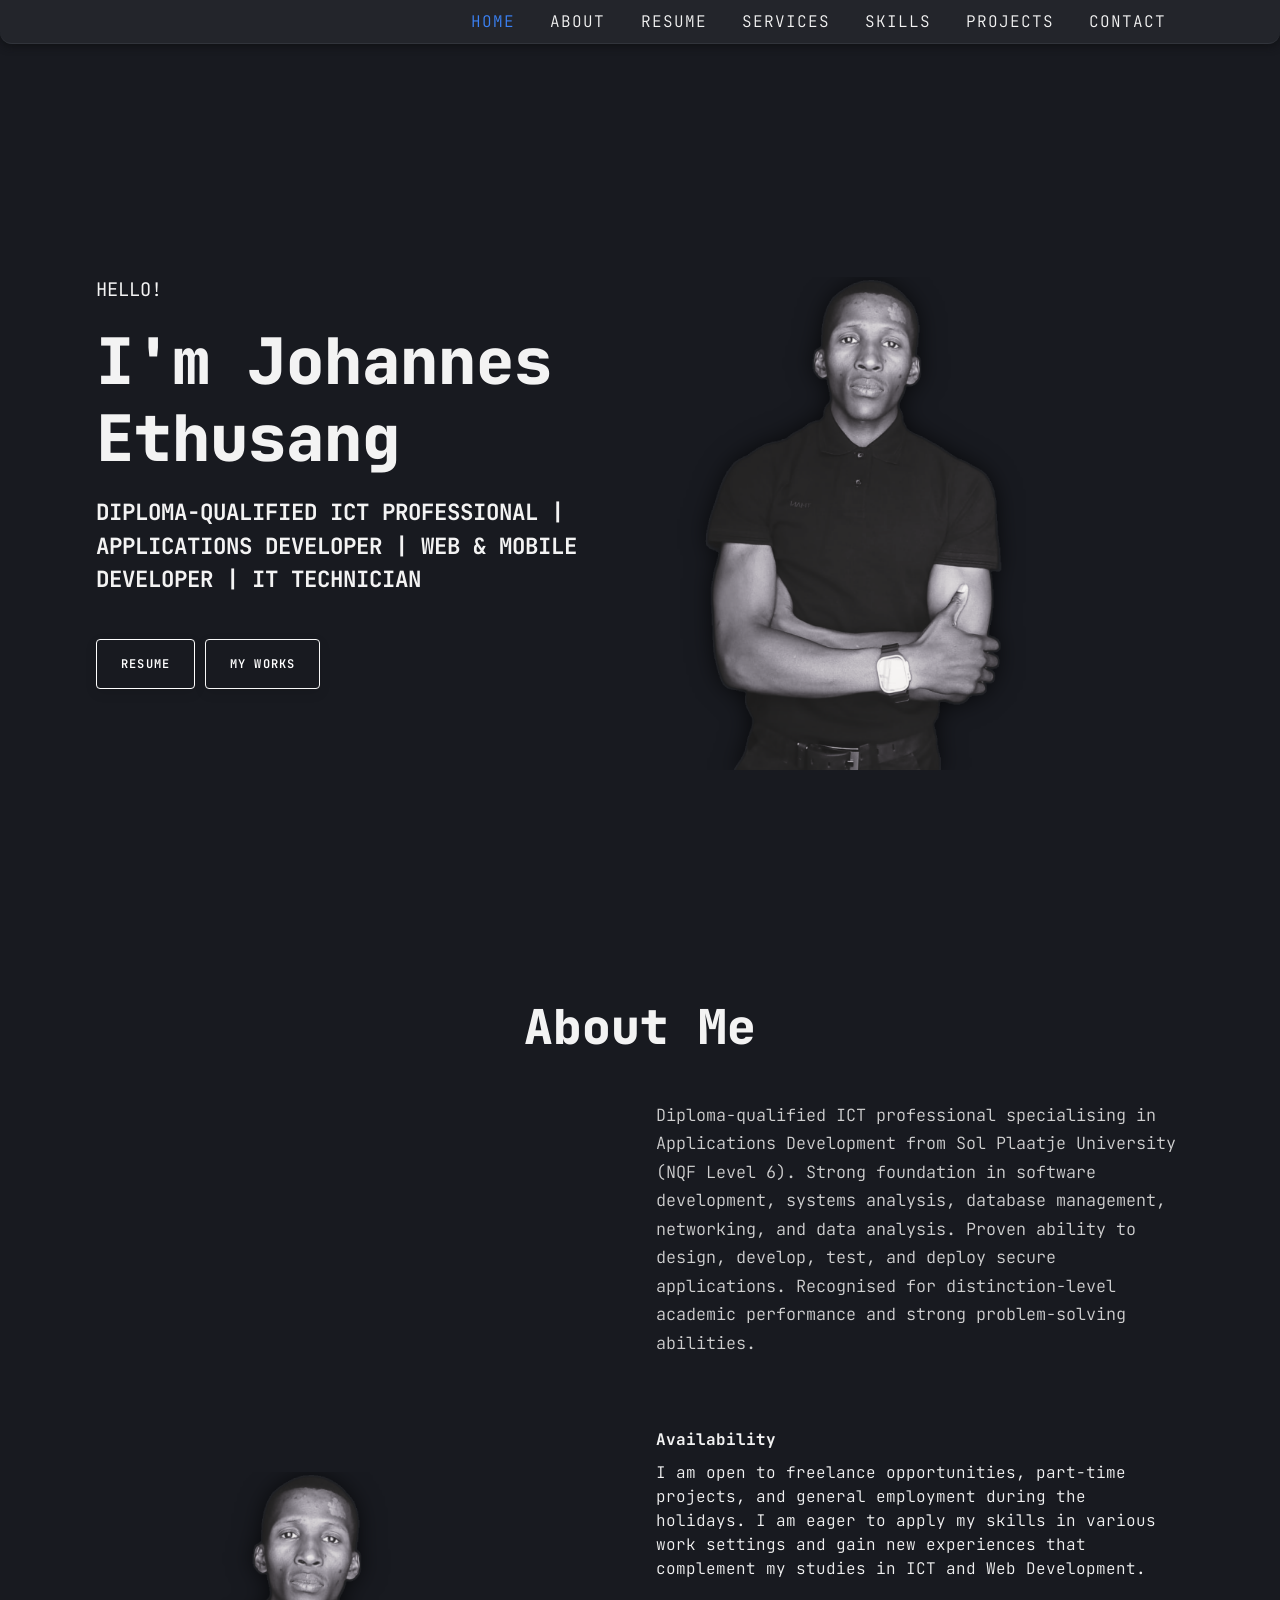
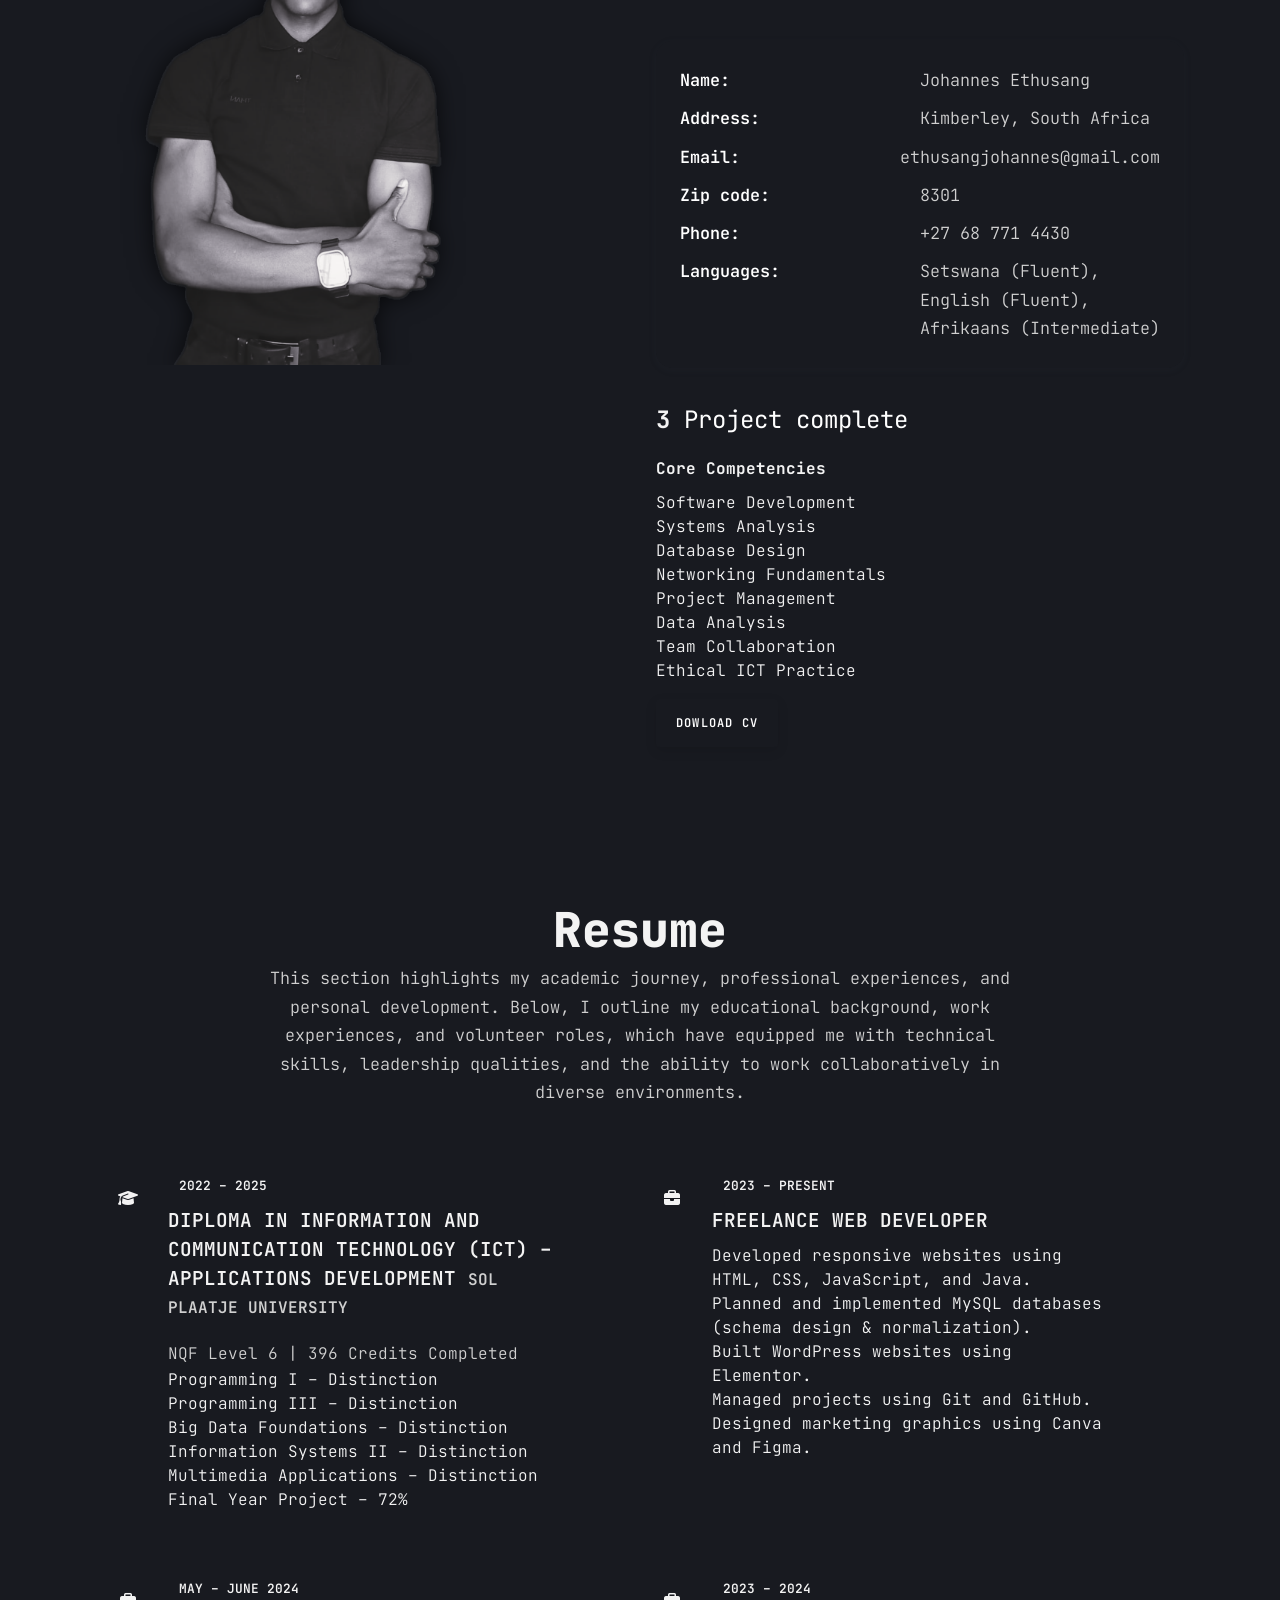
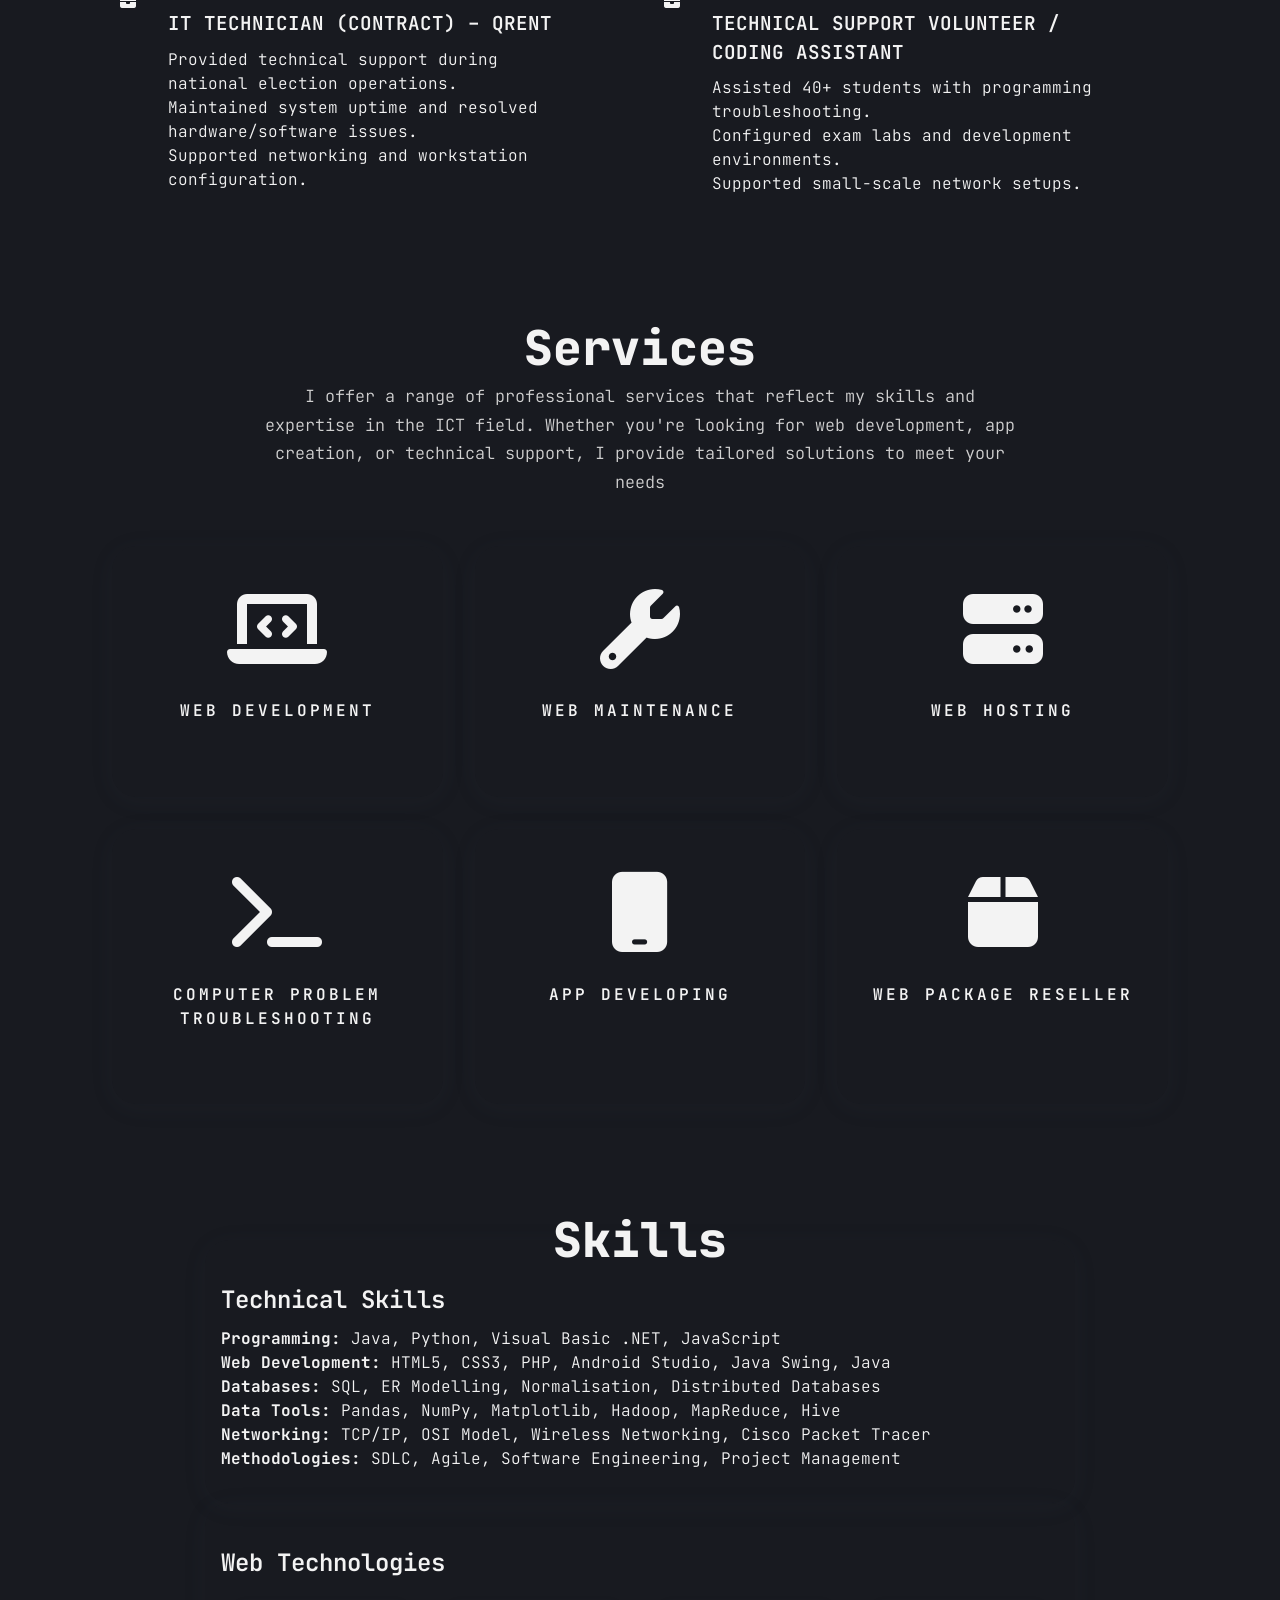
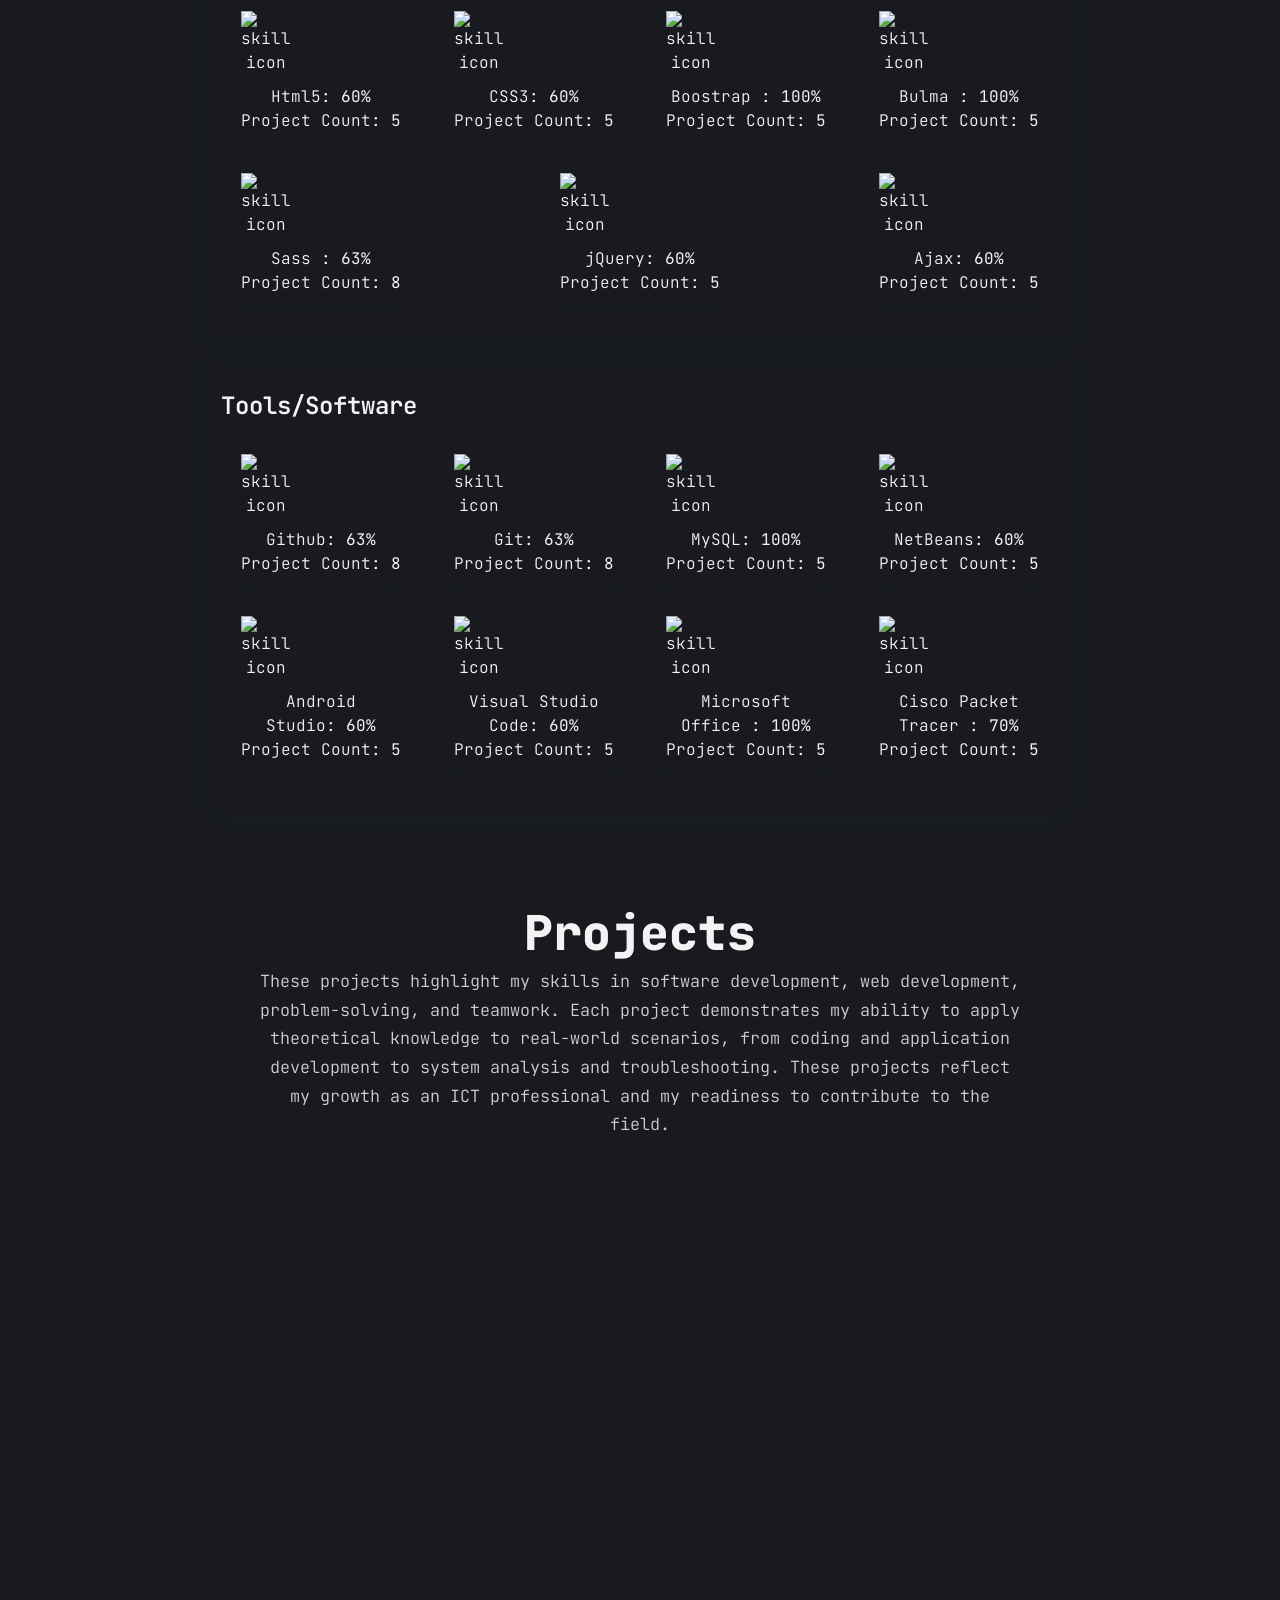
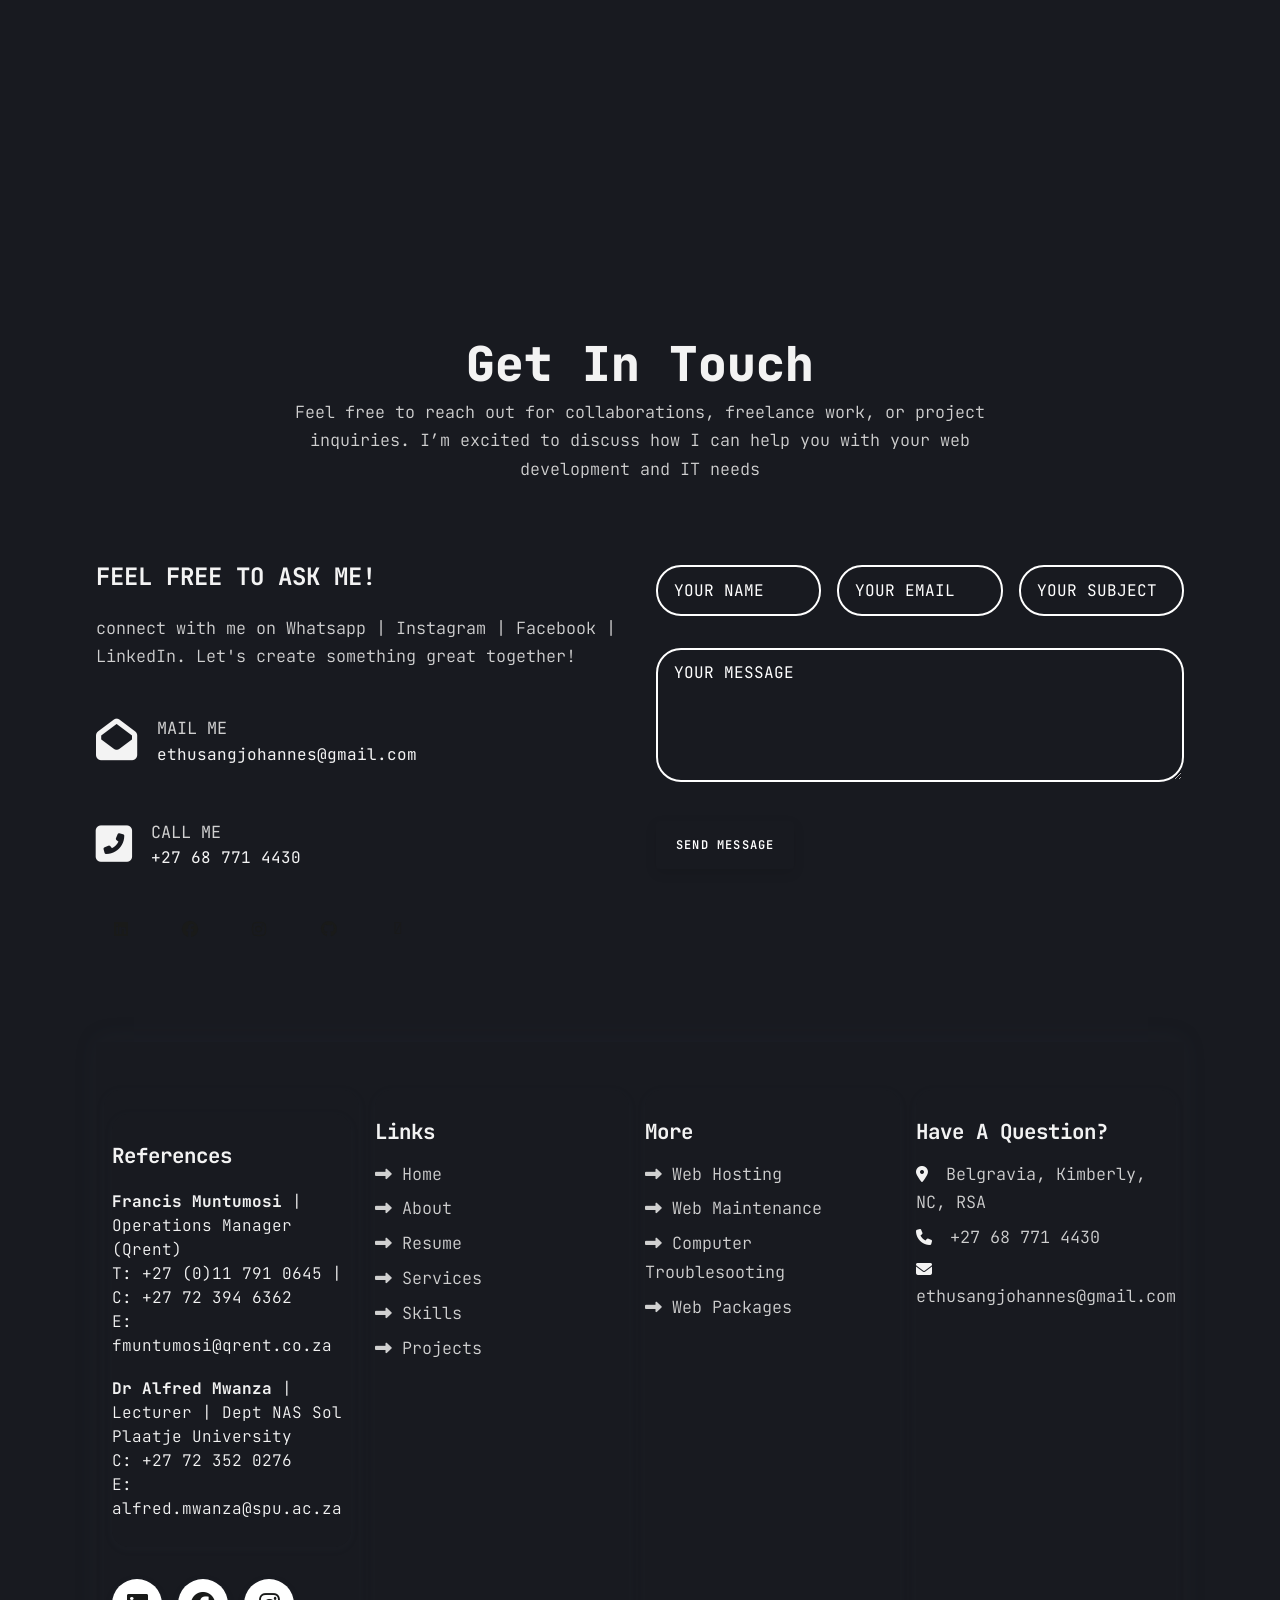
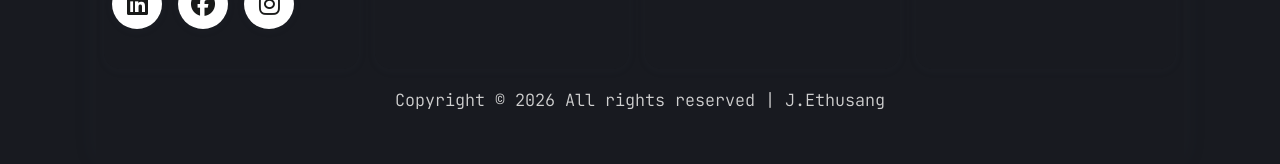
==== commit 8d53c629: "remove the image shadow" ====
--- a/index.html
+++ b/index.html
@@ -88,7 +88,7 @@
       </div>
 
       <div class="row-right">
-        <div class="img-border">
+        <div class="">
           <div class="img-container">
             <img class="sh-img" src="assets/johannes_ethusang.png" alt="my photo">
           </div>
